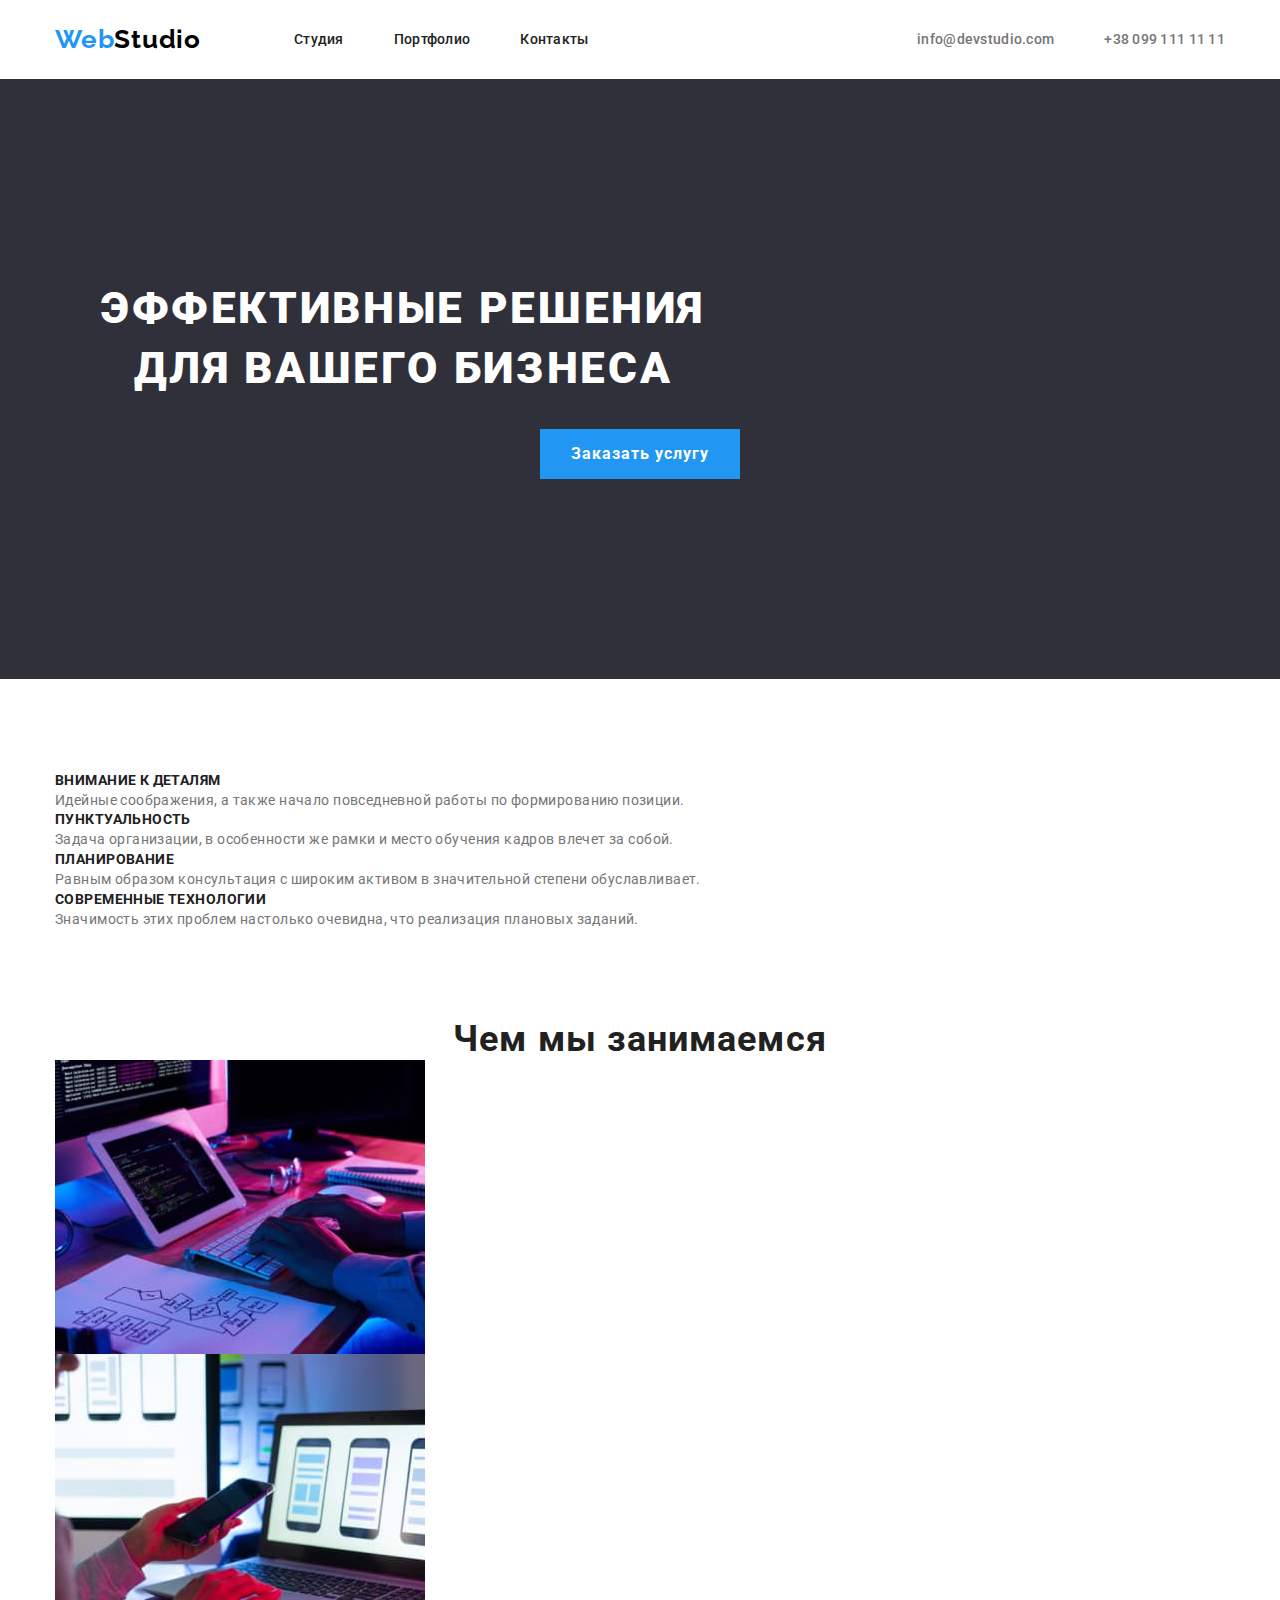
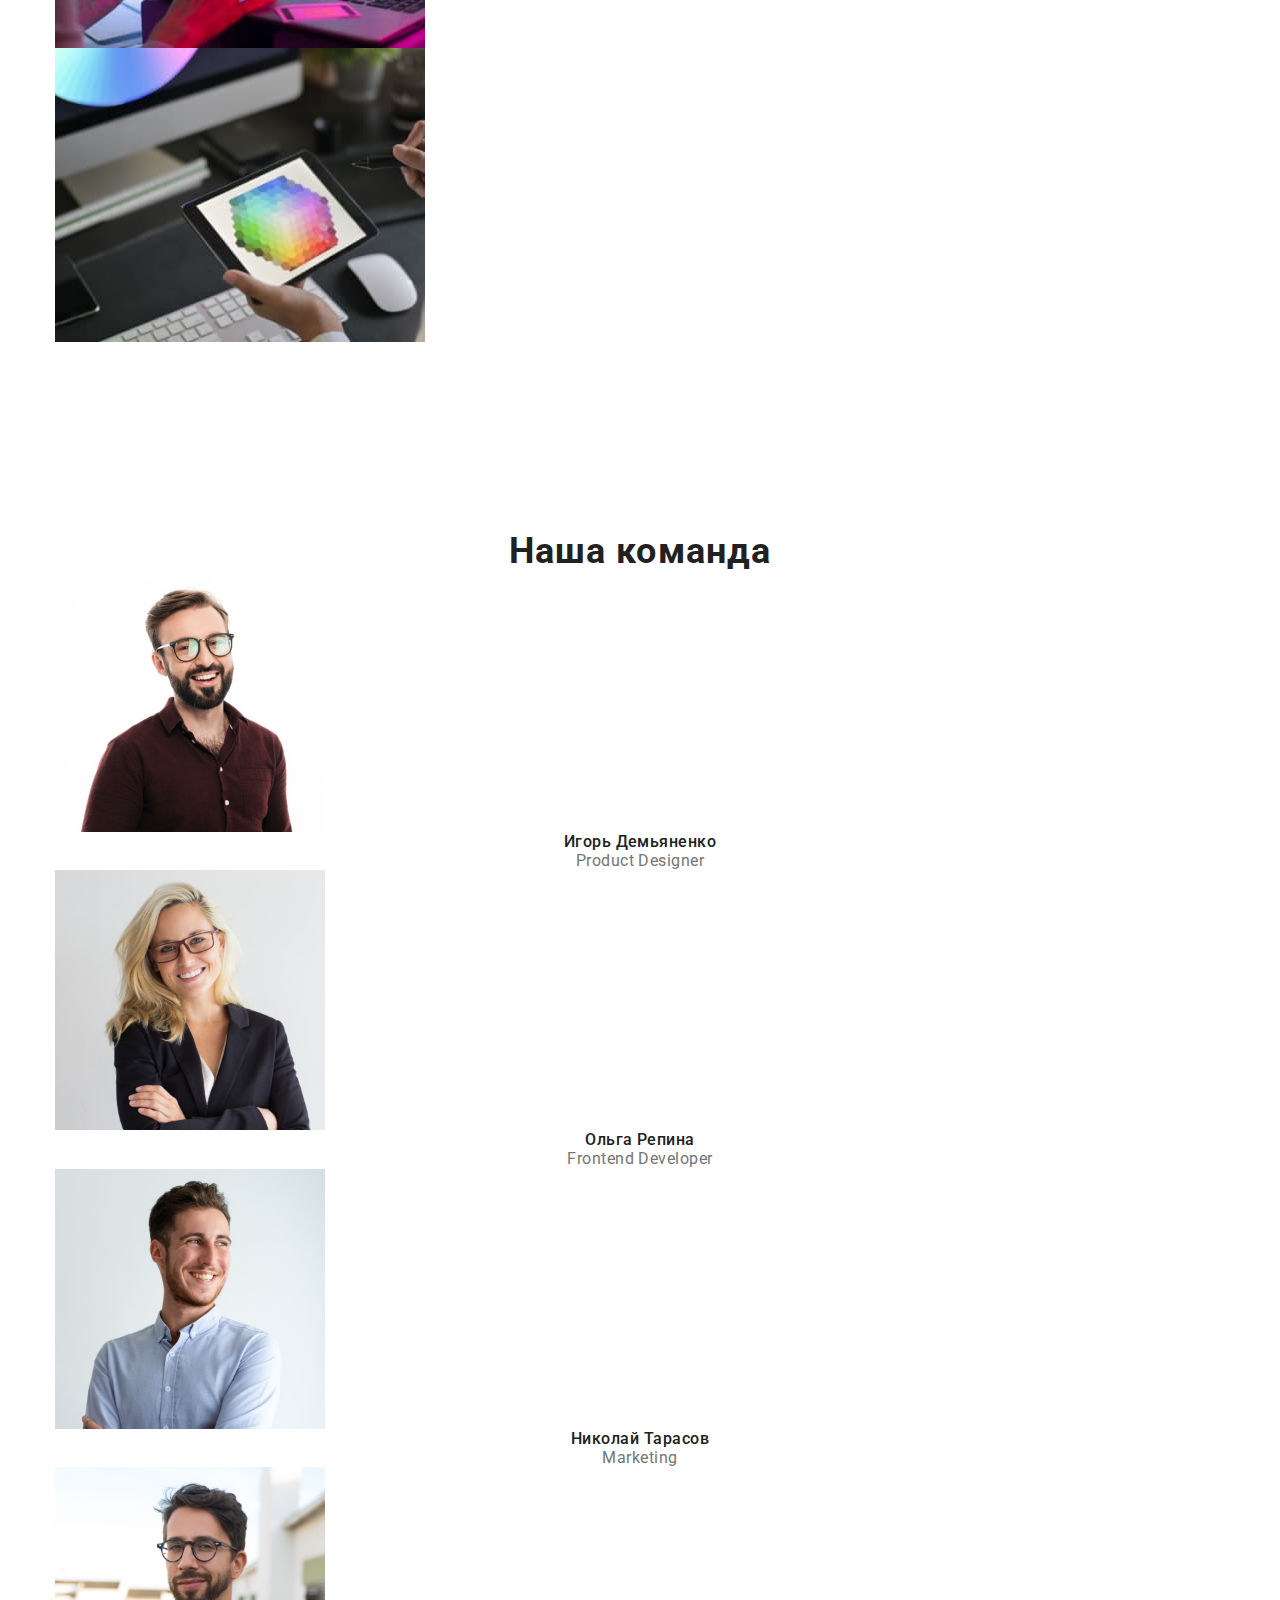
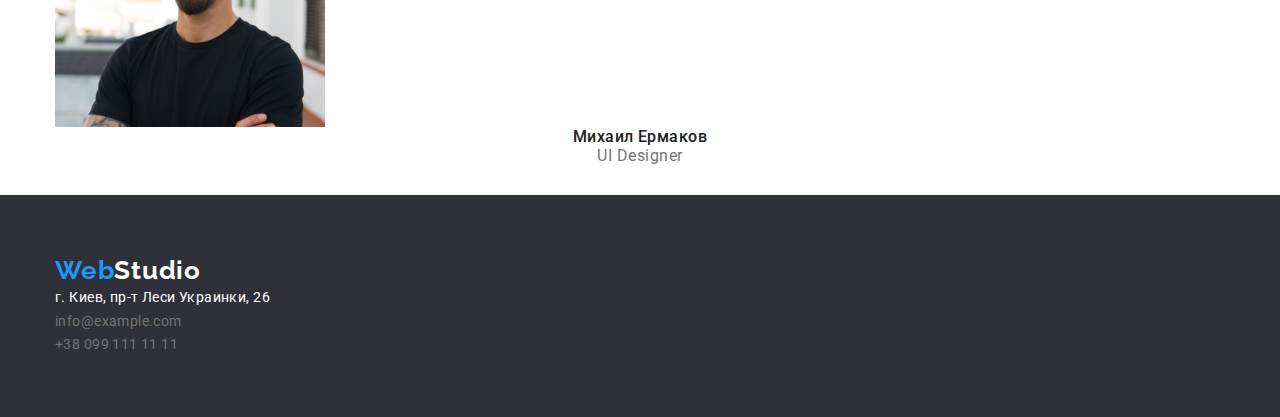
==== index.html @ b67c8127 "Д/з3банер" ====
<!DOCTYPE html>
<html lang="ru">
<head>
    <meta charset="UTF-8">
    <meta http-equiv="X-UA-Compatible" content="IE=edge">
    <meta name="viewport" content="width=device-width, initial-scale=1.0">
    <title>WebStudio</title>
    <link rel="preconnect" href="https://fonts.googleapis.com">
    <link rel="preconnect" href="https://fonts.gstatic.com" crossorigin>
    <link href="https://fonts.googleapis.com/css2?family=Raleway:wght@700&family=Roboto:wght@400;500;700;900&display=swap" rel="stylesheet">
    <link rel="stylesheet" href="https://cdnjs.cloudflare.com/ajax/libs/modern-normalize/1.1.0/modern-normalize.css" integrity="sha512-Y0MM+V6ymRKN2zStTqzQ227DWhhp4Mzdo6gnlRnuaNCbc+YN/ZH0sBCLTM4M0oSy9c9VKiCvd4Jk44aCLrNS5Q==" crossorigin="anonymous" referrerpolicy="no-referrer" />
    <link rel="stylesheet" href="./css/reset.css"/>
    <link rel="stylesheet" href="./css/styles.css"/>
</head>
<body>
    <header class="header">
        <div class="container header-container">
            <h1 class="logo">Web<span class="header-logo">Studio</span> </h1>
            <nav class="nav">
                <ul class="list header-nav-list">
                    <li class="header-nav-item"> <a class="link header-nav-link" href="practice" >Студия</a></li>
                    <li class="header-nav-item"> <a class="link header-nav-link" href="portfolio.html" >Портфолио</a></li>
                    <li class="header-nav-item"> <a class="link header-nav-link" href="#address" >Контакты</a></li>
                </ul>
            </nav>
            <ul class="list contacts-list">
                <li class="contacts-list-mail" > <a class="link contacts-link" href="mailto:info@devstudio.com">info@devstudio.com</a></li>
                <li class="contacts-list-tel" > <a class="link contacts-link" href="tel:+380961111111">+38 099 111 11 11</a></li>
            </ul>
        </div>
    </header>
    <main>
        <section class="banners">
            <div class="container">
                <h2 class="banners-title">Эффективные решения для вашего бизнеса</h2>
                <button class="banners-btn" type="button">Заказать услугу</button>
            </div>
        </section>
        <section class="advantages">
            <div class="container">
                <h2 class="visually-hidden">Наши преимущества</h2>
                <ul class="list advantages-list">
                    <li class="advantages-item">
                        <h3 class="advantages-item-title">Внимание к деталям</h3>
                        <p class="advantages-item-text">Идейные соображения, а также начало повседневной работы по формированию позиции.</p>
                    </li>
                    <li>
                        <h3 class="advantages-item-title">Пунктуальность</h3>
                        <p class="advantages-item-text">Задача организации, в особенности же рамки и место обучения кадров влечет за собой.</p>
                    </li class="advantages-item">
                    <li class="advantages-item">
                        <h3 class="advantages-item-title">Планирование</h3>
                        <p class="advantages-item-text">Равным образом консультация с широким активом в значительной степени обуславливает.</p>
                    </li>
                    <li class="advantages-item">
                        <h3 class="advantages-item-title">Современные технологии</h3>
                        <p class="advantages-item-text">Значимость этих проблем настолько очевидна, что реализация плановых заданий.</p>
                    </li>
                </ul>
            </div>
        </section>
        <section id="practice" class="practice">
            <div class="container">
                <h2 class="practice-title">Чем мы занимаемся</h2>
                <ul class="list practice-list">
                    <li class="practice-item"><img 
                        src="images/img-1.jpg" 
                        alt="работа над проэктом"
                        width="370"
                        height="294">
                    </li class="practice-item">
                    <li class="practice-item"><img 
                        src="images/img-2.jpg" 
                        alt="работа над проэктом"
                        width="370"
                        height="294">
                    </li>
                    <li class="practice-item"><img 
                        src="images/img-3.jpg" 
                        alt="работа над проэктом"
                        width="370"
                        height="294">
                    </li>
                </ul>
            </div>
        </section>
        <section class="team">
            <div class="container">
                <h2 class="team-title">Наша команда</h2>
                <ul class="list team-list">
                    <li class="team-item"><img 
                        src="images/img-team-1.jpg" 
                        alt="команда"
                        width="270"
                        height="260">
                        <h3 class="team-item-title">Игорь Демьяненко</h3>
                        <p class="team-text" lang="en">Product Designer</p>
                    </li>
                    <li class="team-item"><img 
                        src="images/img-team-2.jpg" 
                        alt="команда"
                        width="270"
                        height="260">
                        <h3 class="team-item-title">Ольга Репина</h3>
                        <p class="team-text" lang="en">Frontend Developer</p>
                    </li>
                    <li class="team-item"><img 
                        src="images/img-team-3.jpg" 
                        alt="команда"
                        width="270"
                        height="260">
                        <h3 class="team-item-title">Николай Тарасов</h3>
                        <p class="team-text" lang="en">Marketing</p>
                    </li>
                    <li class="team-item"><img 
                        src="images/img-team-4.jpg" 
                        alt="команда"
                        width="270"
                        height="260">
                        <h3 class="team-item-title">Михаил Ермаков</h3>
                        <p class="team-text" lang="en">UI Designer</p>
                    </li>
                </ul>
            </div>
        </section>
        <footer id="address" class="footer">
            <div class="container">
                <h1 class="logo">Web<span class="footer-logo">Studio</span> </h1>
                <address class="address">
                    <ul class="list address-list">
                        <li class="address-item"><a class="link address-link-map" href="https://goo.gl/maps/eM574hq1C3bHm7Vd8" target="_blank" rel="noopener noreferrer">г. Киев, пр-т Леси Украинки, 26</a></li>
                        <li class="address-item"><a class="link address-link" href="mailto:info@example.com" target="_blank" rel="noopener noreferrer">info@example.com</a></li>
                        <li class="address-item"><a class="link address-link" href="tel:+380991111111" target="_blank" rel="noopener noreferrer">+38 099 111 11 11</a></li>
                    </ul>
                </address>
            </div>
        </footer>
    </main>
</body>
</html>
---- css/styles.css ----
:root {
    --title-color: #212121;
    --text-color: #757575;
    --accent-color: #2196F3;
    --btn-color: #FFFFFF;
    --logo-color: #000000;
}
body {
    font-family: "Roboto", sans-serif ;
}

.list {
    list-style: none;
}
.link {
    text-decoration: none;
}

.container {
    width: 1200px;
    padding-left: 15px;
    padding-right: 15px;
    margin: 0 auto;
}

.visually-hidden {
    position: absolute;
    white-space: nowrap;
    width: 1px;
    height: 1px;
    overflow: hidden;
    border: 0;
    padding: 0;
    clip: rect(0 0 0 0);
    clip-path: inset(50%);
    margin: -1px;
}






/*-----------------HEADER---------------*/


.header {
    padding-top: 24px;
    padding-bottom: 24px;

}

.header-container {
    display: flex;
    align-items: center;
}

.logo {
    font-family: "Raleway", sans-serif;
    font-weight: 700;
    font-size: 26px;
    line-height: 1.19;
    letter-spacing: 0.03em;
    color: var(--accent-color);
    margin-right: 93px;
}

.header-logo {
    color: var(--logo-color);
}

.header-nav-list {
    display: flex;
    
}

.header-nav-item:not(:last-child) {
    margin-right: 50px;
}

.header-nav-link {
    font-weight: 500;
    font-size: 14px;
    line-height: 1.14;
    letter-spacing: 0.02em;
    color: var(--title-color);
}

.header-nav-link:hover,
.header-nav-link:focus {
    color: var(--accent-color);
}

.contacts-link {
    font-weight: 500;
    font-size: 14px;
    line-height: 1.14;
    letter-spacing: 0.02em;
    color: var(--text-color);
}

.contacts-list {
    display: flex;
    margin-left: auto;
}

.contacts-list-mail {
    margin-right: 50px;
}

.contacts-link:hover,
.contacts-link:focus {
    color: var(--accent-color);
}


/*-----------------BANNERS---------------*/

.banners {
    background-color: #2F303A;
    padding: 200px 0;
}

.banners-title {
    font-weight: 900;
    font-size: 44px;
    line-height: 1.36;
    text-align: center;
    letter-spacing: 0.06em;
    text-transform: uppercase;
    color: var(--btn-color);
    margin-bottom: 30px;
    max-width: 696px;
    max-height: 120px;
}

.banners-btn {
    font-weight: 700;
    font-size: 16px;
    line-height: 1.87;
    align-items: center;
    text-align: center;
    letter-spacing: 0.06em;
    color: var(--btn-color);
    cursor: pointer;
    min-width: 200px;
    min-height: 50px;
    margin-left: 485px;
    margin-right: 485px;
    padding: 0;
    border: 0;
}

.banners-btn {
    background-color: var(--accent-color);
}

/*-----------------ADVANTAGES---------------*/

.advantages {
    padding-top: 94px;
    padding-bottom: 86px;
}

.advantages-item-title {
    font-weight: 700;
    font-size: 14px;
    line-height: 1.14;
    letter-spacing: 0.03em;
    text-transform: uppercase;
    color: var(--title-color);
}

.advantages-item-text {
    font-size: 14px;
    line-height: 1.71;
    letter-spacing: 0.03em;
    color: var(--text-color);
}

/*-----------------PRACTICE---------------*/

.practice {
    padding-bottom: 94px;
}

.practice-title {
    font-weight: 700;
    font-size: 36px;
    line-height: 1.17;
    text-align: center;
    letter-spacing: 0.03em;
    color: var(--title-color);
}

/*-----------------TEAM---------------*/

.team {
    padding-top: 94px;
    padding-bottom: 30px;
}

.team-title {
    font-weight: 700;
    font-size: 36px;
    line-height: 1.17;
    text-align: center;
    letter-spacing: 0.03em;
    color: var(--title-color);
}

.team-item-title {
    font-weight: 500;
    font-size: 16px;
    line-height: 1.19;
    text-align: center;
    letter-spacing: 0.03em;
    color: var(--title-color);
}

.team-text {
    font-size: 16px;
    line-height: 1.19;
    text-align: center;
    letter-spacing: 0.03em;
    color: var(--text-color);
}

/*-----------------FOOTER---------------*/

.footer {
    background-color: #2F303A;
    padding: 60px 0;
}

.address {
    font-style: normal;
}

.footer-logo {
    color: var(--btn-color);
}

.address-link-map {
    font-size: 14px;
    line-height: 1.71;
    letter-spacing: 0.03em;
    color: var(--btn-color);
}

.address-link-map:hover,
.address-link-map:focus {
    color: var(--accent-color);
}

.address-link {
    font-size: 14px;
    line-height: 1.71;
    letter-spacing: 0.03em;
    color: var(--text-color);
}

.address-link:hover,
.address-link:focus {
    color: var(--accent-color);
}

/*-------------------PORTFOLIO-----------------*/

/*-------------------FILTER-----------------*/

.filter-btn {
    font-weight: 500;
    font-size: 16px;
    line-height: 1.62;
    text-align: center;
    letter-spacing: 0.03em;
    color: var(--title-color) ;
    cursor: pointer;
}

.filter-btn:hover,
.filter-btn:focus {
    color: var(--btn-color);
    background-color: var(--accent-color);
}

/*-------------------SERVICES-----------------*/

.services {
    padding: 94px 0;
}

.services-title {
    font-weight: 700;
    font-size: 18px;
    line-height: 2.0;
    letter-spacing: 0.06em;
    color: var(--title-color);
}

.services-text {
    font-size: 16px;
    line-height: 1.87;
    letter-spacing: 0.03em;
    color: var(--text-color);
}
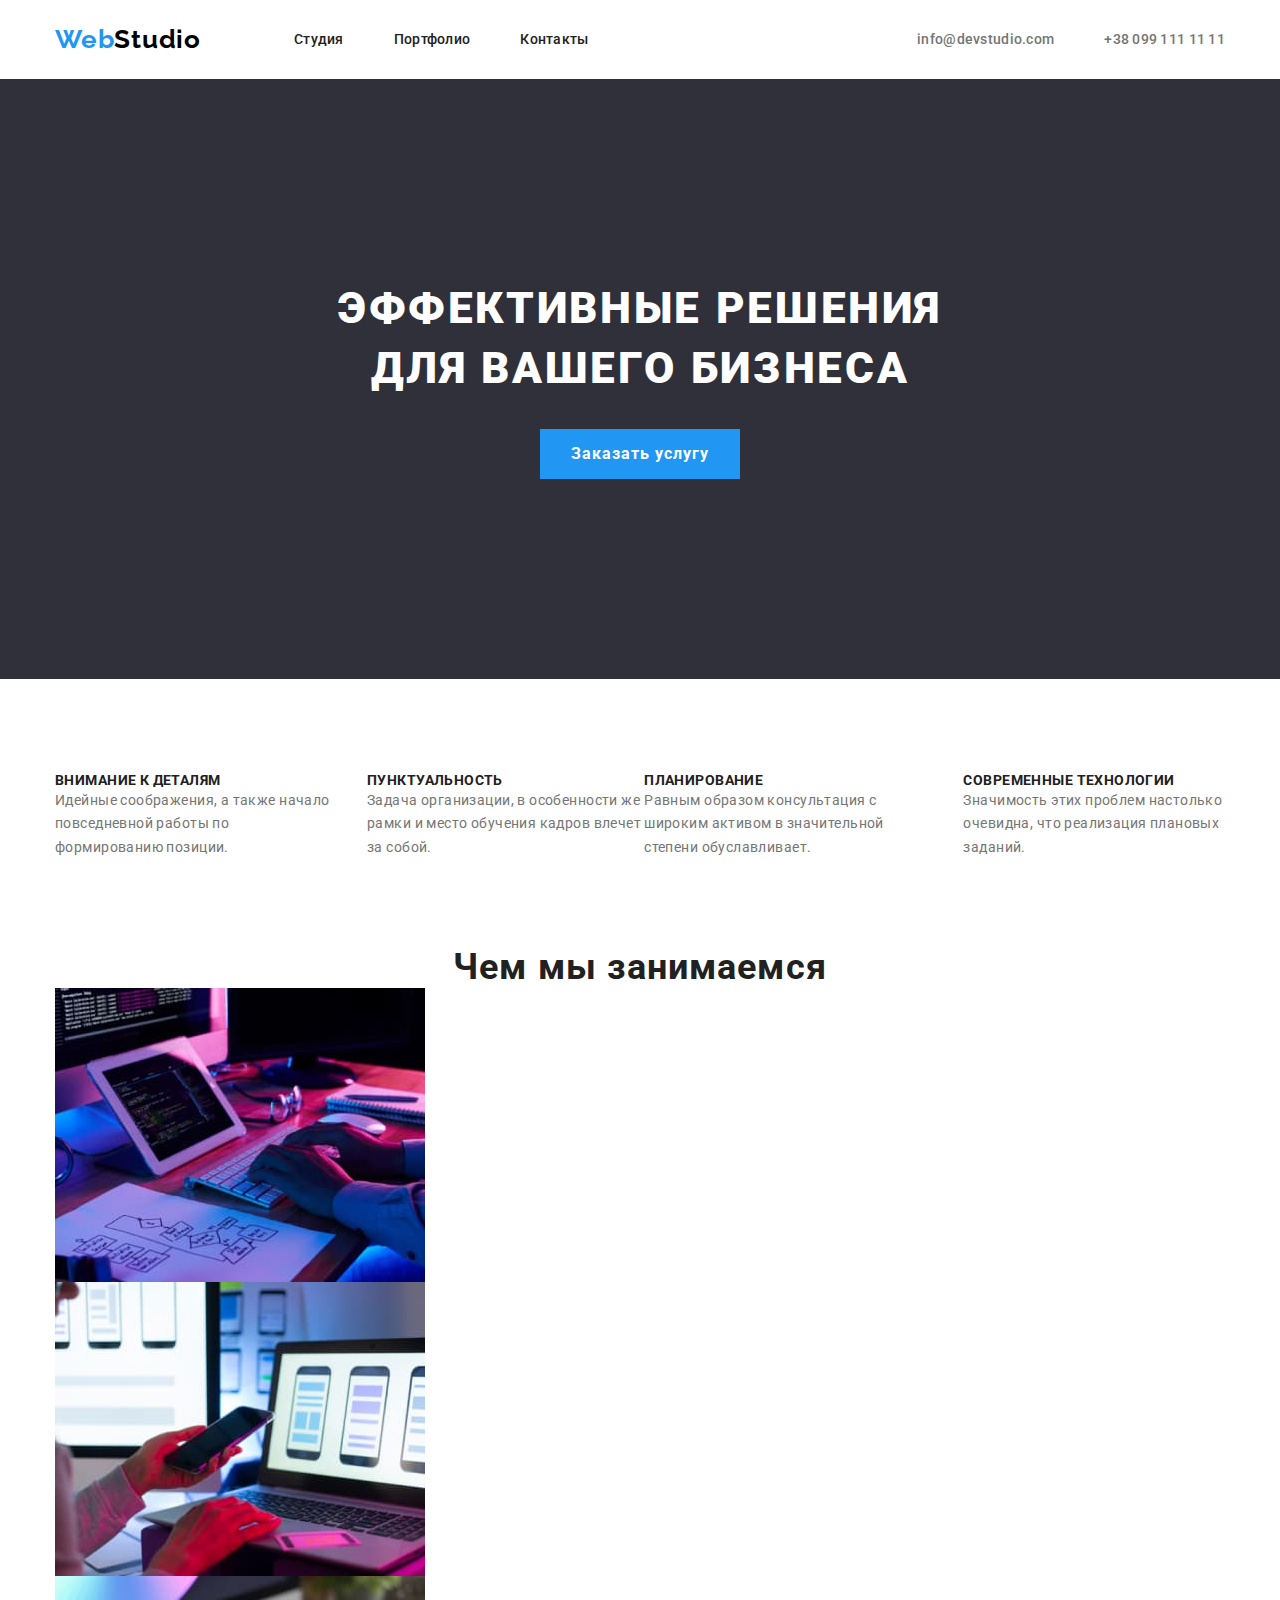
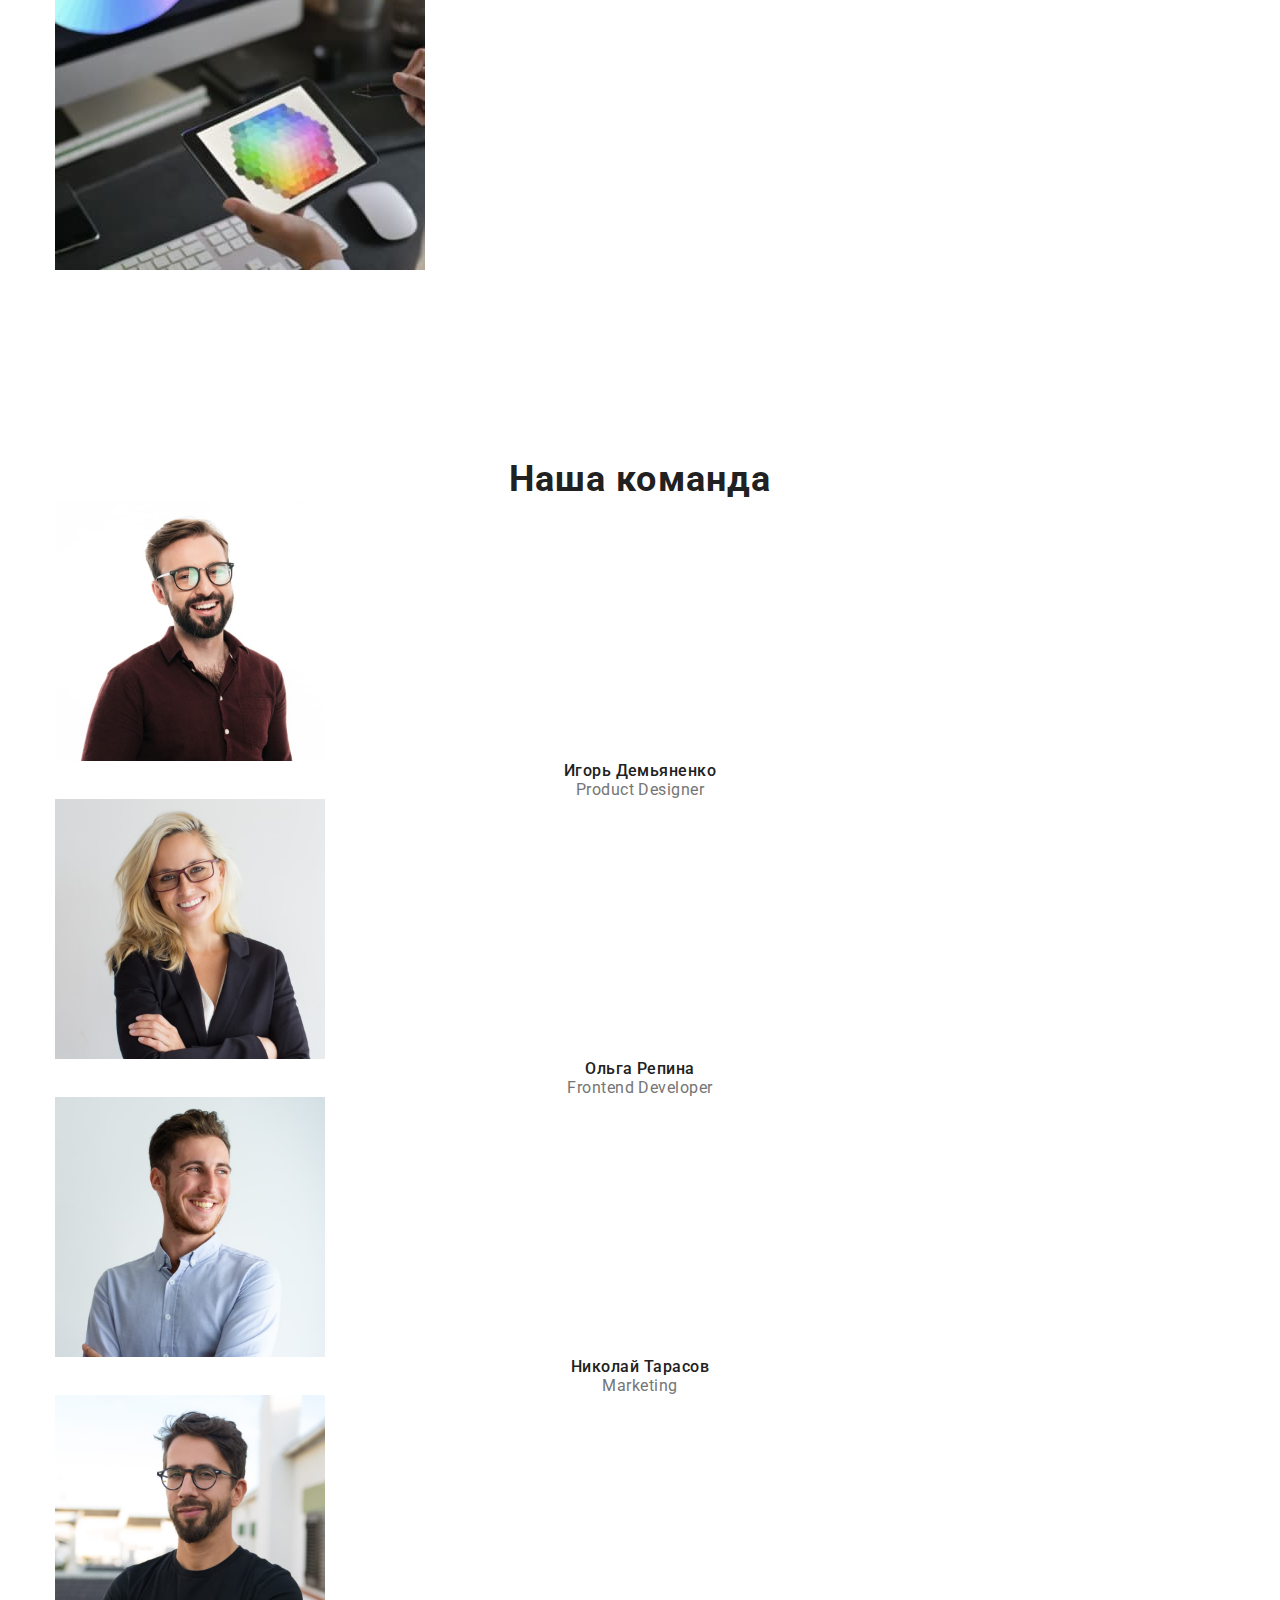
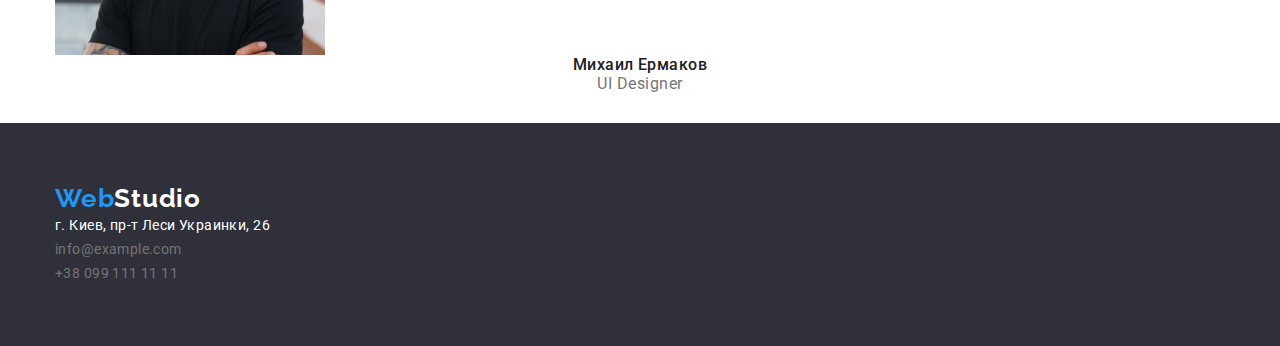
==== commit f66e9970: "Д/З-3 26,12" ====
--- a/index.html
+++ b/index.html
@@ -32,7 +32,7 @@
     <main>
         <section class="banners">
             <div class="container">
-                <h2 class="banners-title">Эффективные решения для вашего бизнеса</h2>
+                <h1 class="banners-title">Эффективные решения для вашего бизнеса</h1>
                 <button class="banners-btn" type="button">Заказать услугу</button>
             </div>
         </section>
--- a/css/styles.css
+++ b/css/styles.css
@@ -131,7 +131,7 @@
     color: var(--btn-color);
     margin-bottom: 30px;
     max-width: 696px;
-    max-height: 120px;
+    margin: auto
 }
 
 .banners-btn {
@@ -147,6 +147,7 @@
     min-height: 50px;
     margin-left: 485px;
     margin-right: 485px;
+    margin-top: 30px;
     padding: 0;
     border: 0;
 }
@@ -162,6 +163,14 @@
     padding-bottom: 86px;
 }
 
+.advantages-list {
+    display: flex;
+}
+
+.advantages-item:not(:last-child) {
+    margin-right: 30px;
+}
+
 .advantages-item-title {
     font-weight: 700;
     font-size: 14px;
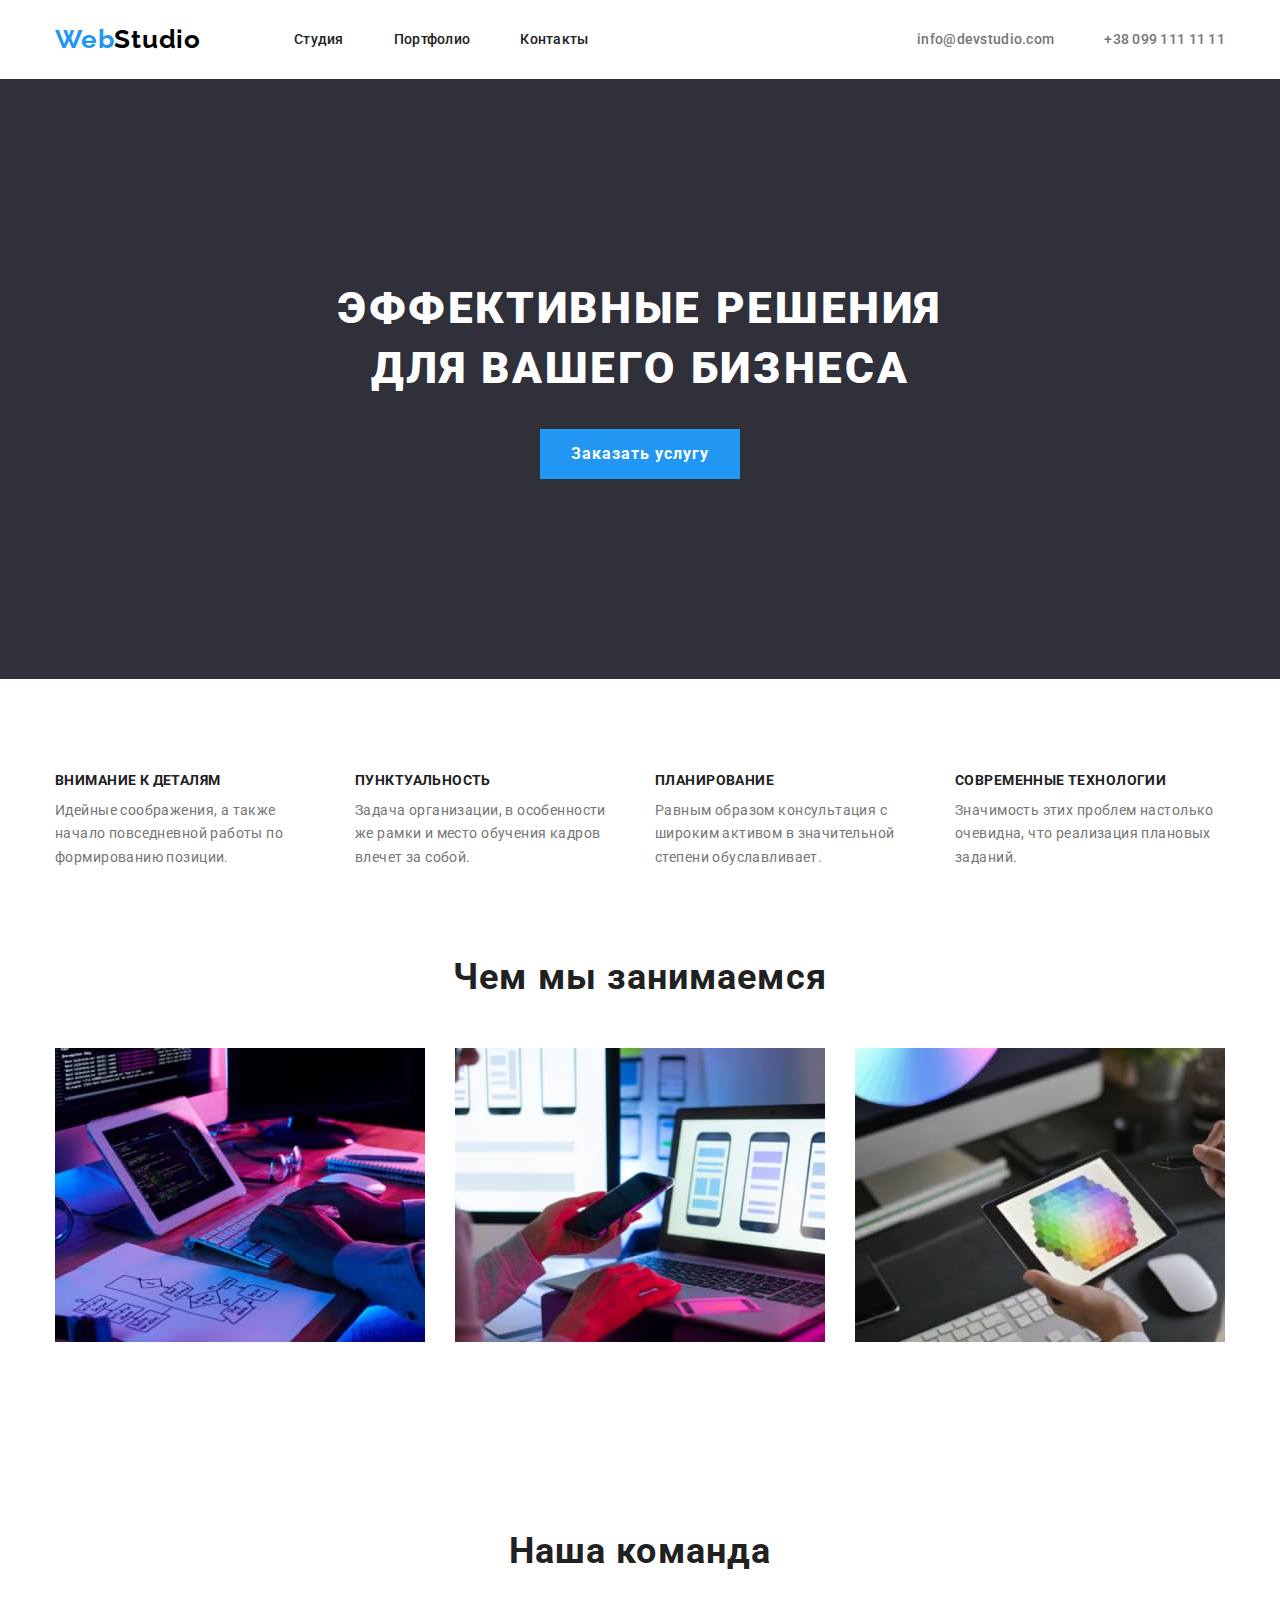
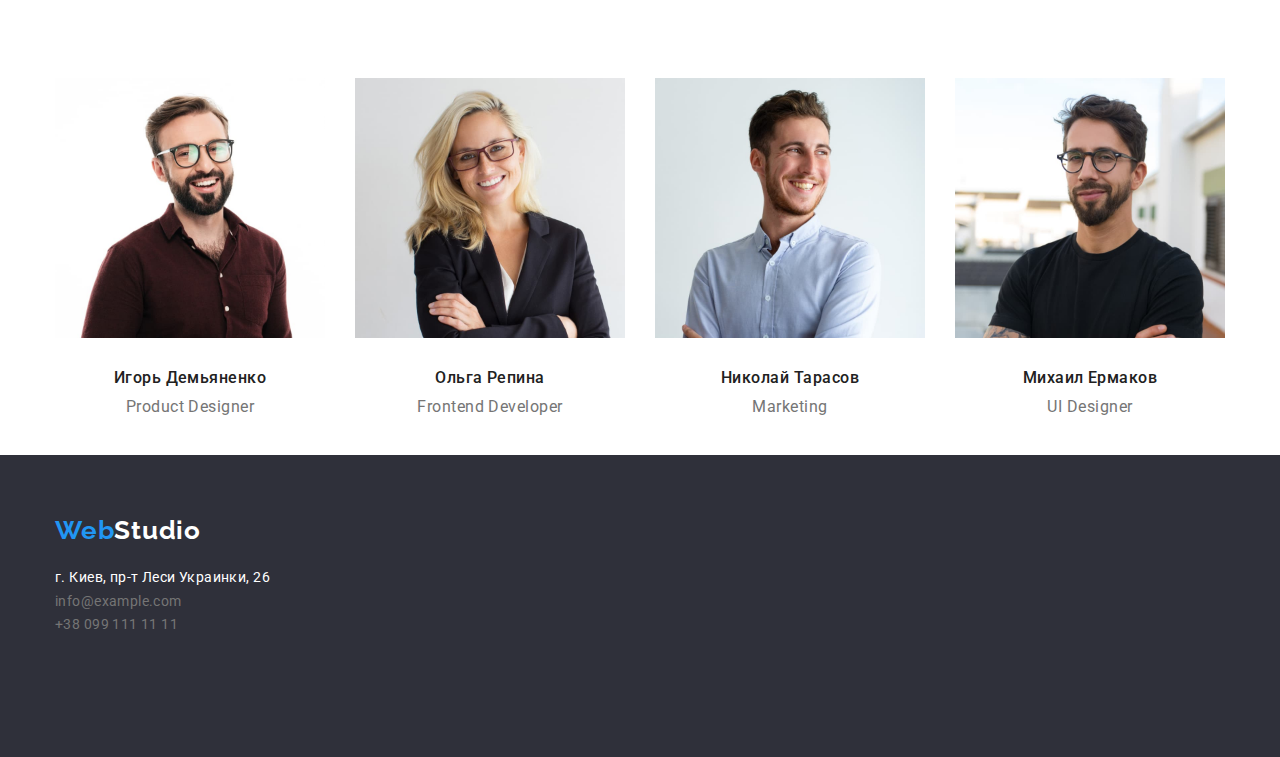
==== commit 776cdf1f: "Д/з 3 done" ====
--- a/index.html
+++ b/index.html
@@ -44,7 +44,7 @@
                         <h3 class="advantages-item-title">Внимание к деталям</h3>
                         <p class="advantages-item-text">Идейные соображения, а также начало повседневной работы по формированию позиции.</p>
                     </li>
-                    <li>
+                    <li class="advantages-item">
                         <h3 class="advantages-item-title">Пунктуальность</h3>
                         <p class="advantages-item-text">Задача организации, в особенности же рамки и место обучения кадров влечет за собой.</p>
                     </li class="advantages-item">
@@ -88,7 +88,7 @@
             <div class="container">
                 <h2 class="team-title">Наша команда</h2>
                 <ul class="list team-list">
-                    <li class="team-item"><img 
+                    <li class="team-item"><img class="img-title" 
                         src="images/img-team-1.jpg" 
                         alt="команда"
                         width="270"
@@ -96,7 +96,7 @@
                         <h3 class="team-item-title">Игорь Демьяненко</h3>
                         <p class="team-text" lang="en">Product Designer</p>
                     </li>
-                    <li class="team-item"><img 
+                    <li class="team-item"><img class="img-title" 
                         src="images/img-team-2.jpg" 
                         alt="команда"
                         width="270"
@@ -104,7 +104,7 @@
                         <h3 class="team-item-title">Ольга Репина</h3>
                         <p class="team-text" lang="en">Frontend Developer</p>
                     </li>
-                    <li class="team-item"><img 
+                    <li class="team-item"><img class="img-title" 
                         src="images/img-team-3.jpg" 
                         alt="команда"
                         width="270"
@@ -112,7 +112,7 @@
                         <h3 class="team-item-title">Николай Тарасов</h3>
                         <p class="team-text" lang="en">Marketing</p>
                     </li>
-                    <li class="team-item"><img 
+                    <li class="team-item"><img class="img-title" 
                         src="images/img-team-4.jpg" 
                         alt="команда"
                         width="270"
--- a/css/styles.css
+++ b/css/styles.css
@@ -167,6 +167,10 @@
     display: flex;
 }
 
+.advantages-item {
+    width: 270px;
+}
+
 .advantages-item:not(:last-child) {
     margin-right: 30px;
 }
@@ -178,6 +182,7 @@
     letter-spacing: 0.03em;
     text-transform: uppercase;
     color: var(--title-color);
+    margin-bottom: 10px;
 }
 
 .advantages-item-text {
@@ -193,6 +198,8 @@
     padding-bottom: 94px;
 }
 
+
+
 .practice-title {
     font-weight: 700;
     font-size: 36px;
@@ -200,13 +207,22 @@
     text-align: center;
     letter-spacing: 0.03em;
     color: var(--title-color);
+    margin-bottom: 50px;
+}
+
+.practice-list {
+    display: flex;
+}
+
+.practice-item:not(:last-child) {
+    margin-right: 30px;
 }
 
 /*-----------------TEAM---------------*/
 
 .team {
     padding-top: 94px;
-    padding-bottom: 30px;
+    padding-bottom: 39px;
 }
 
 .team-title {
@@ -216,6 +232,19 @@
     text-align: center;
     letter-spacing: 0.03em;
     color: var(--title-color);
+    margin-bottom: 105px;
+}
+
+.team-list {
+    display: flex;
+}
+
+.team-item :not(:last-child) {
+    margin-right: 30px;
+}
+
+.img-title {
+    margin-bottom: 30px;
 }
 
 .team-item-title {
@@ -225,6 +254,7 @@
     text-align: center;
     letter-spacing: 0.03em;
     color: var(--title-color);
+    margin-bottom: 10px;
 }
 
 .team-text {
@@ -233,6 +263,7 @@
     text-align: center;
     letter-spacing: 0.03em;
     color: var(--text-color);
+    margin-right: 30px;
 }
 
 /*-----------------FOOTER---------------*/
@@ -244,6 +275,7 @@
 
 .address {
     font-style: normal;
+    margin-top: 20px;
 }
 
 .footer-logo {
@@ -274,6 +306,10 @@
     color: var(--accent-color);
 }
 
+.address-list {
+    margin-bottom: 60px;
+}
+
 /*-------------------PORTFOLIO-----------------*/
 
 /*-------------------FILTER-----------------*/
@@ -288,6 +324,20 @@
     cursor: pointer;
 }
 
+.filter-list {
+    display: flex;
+    margin-right: 279px;
+    margin-left: 280px;
+}
+
+.filter-item:not(:last-child){
+    margin-right: 8px;
+}
+
+.filter-btn {
+    padding-bottom: 16px;
+}
+
 .filter-btn:hover,
 .filter-btn:focus {
     color: var(--btn-color);
@@ -298,6 +348,26 @@
 
 .services {
     padding: 94px 0;
+}
+
+.services-list {
+    display: flex;
+    flex-wrap: wrap;
+    flex-basis: calc(( 100% - 90px ) / 3);
+    padding-top: 34px;
+}
+
+.services-item:nth-child( 3n + 3 ) {
+    margin-right: 0px;
+}
+
+.services-item:nth-last-child(-n + 3) {
+    margin-bottom: 0;
+}
+
+.services-item {
+    margin-right: 30px;
+    margin-bottom: 30px;
 }
 
 .services-title {
@@ -306,6 +376,7 @@
     line-height: 2.0;
     letter-spacing: 0.06em;
     color: var(--title-color);
+    margin: 20px 0 4px;
 }
 
 .services-text {
@@ -313,6 +384,7 @@
     line-height: 1.87;
     letter-spacing: 0.03em;
     color: var(--text-color);
-}
-
-
+    margin-bottom: 20px;
+}
+
+
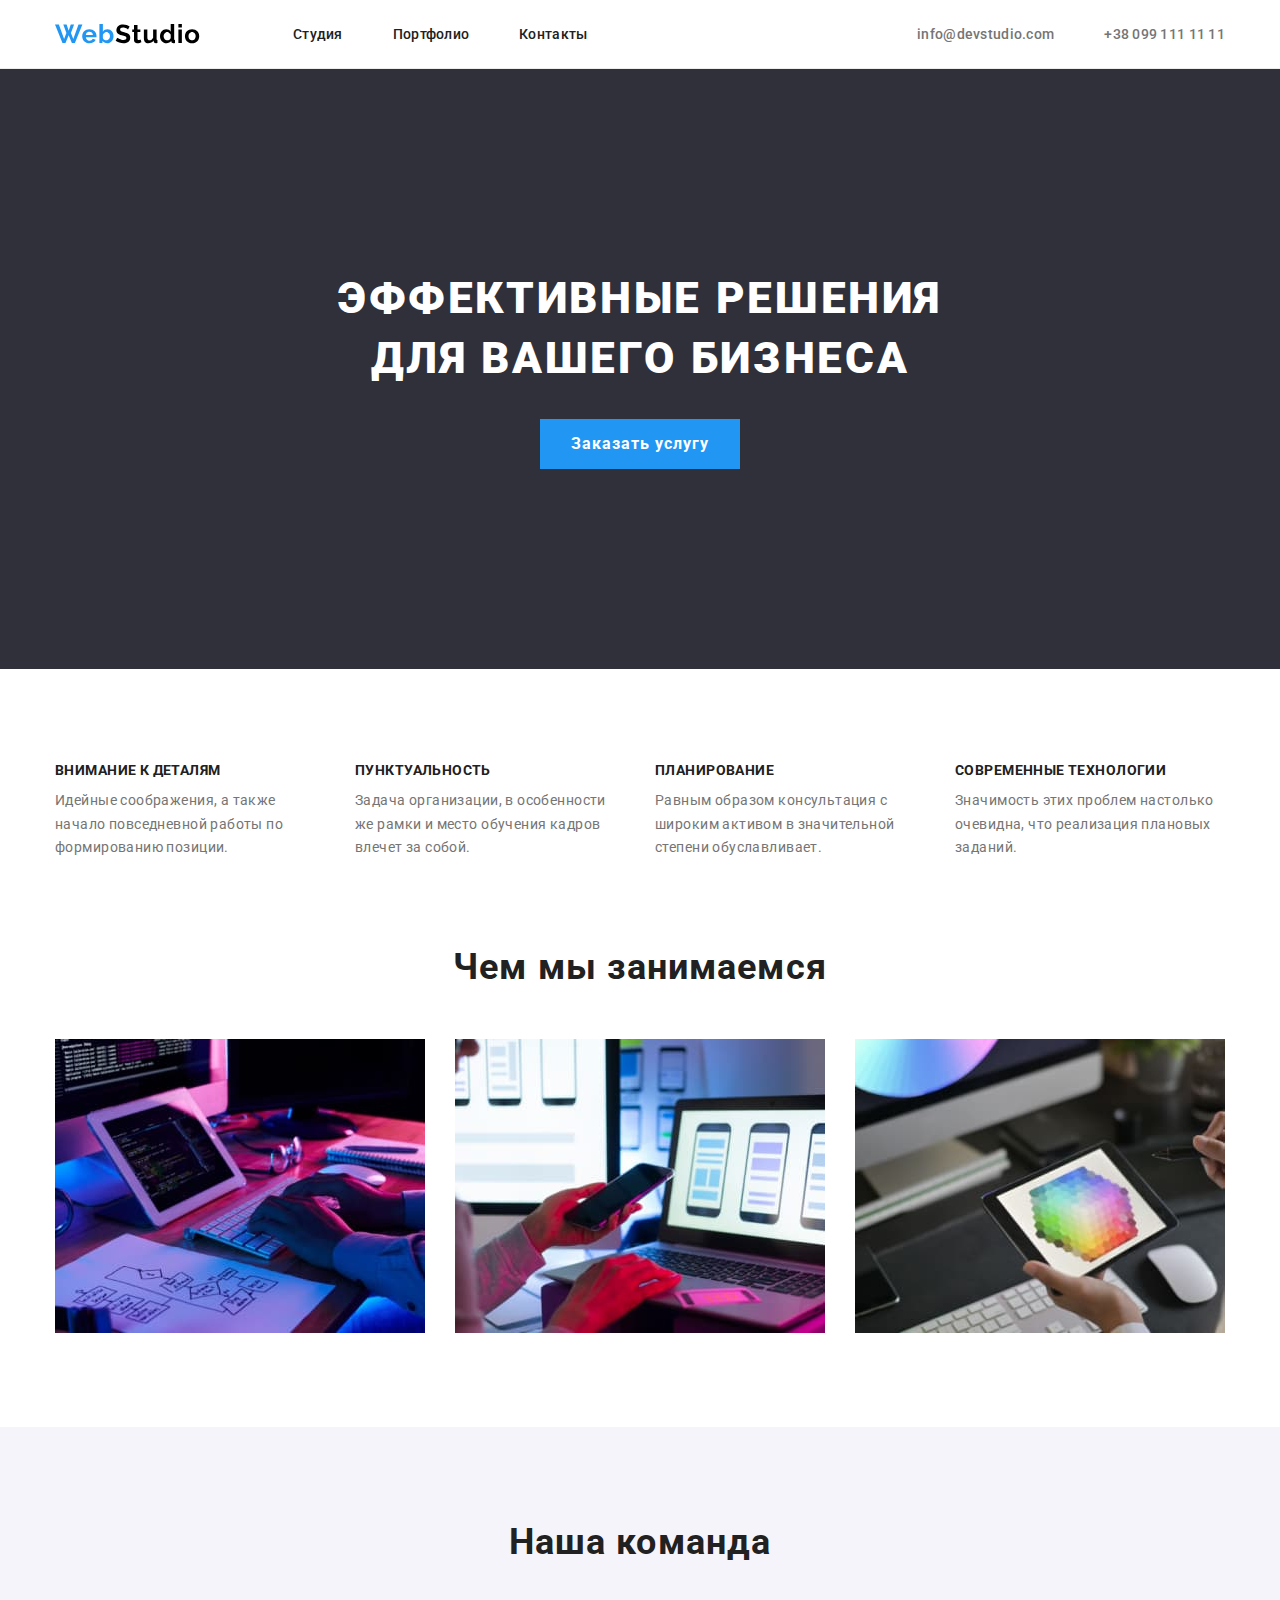
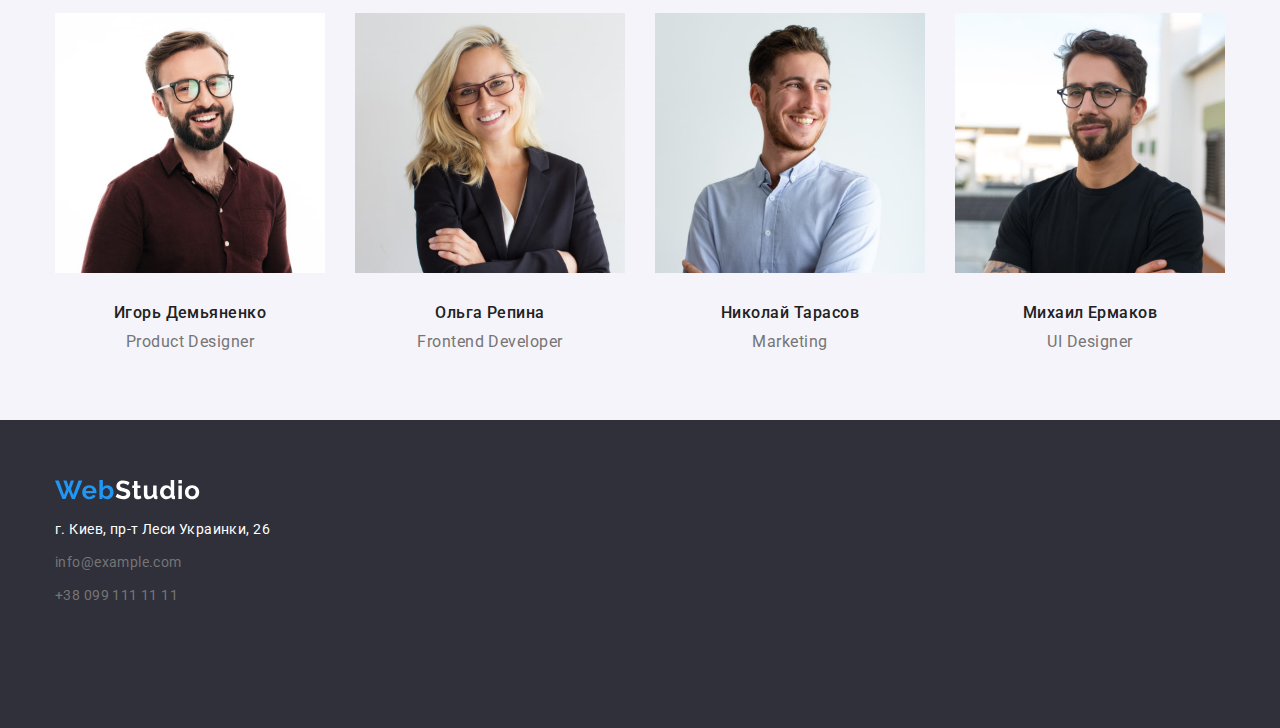
==== commit 41c8e6d2: "Д/з 3 с исправлениями" ====
--- a/index.html
+++ b/index.html
@@ -15,10 +15,10 @@
 <body>
     <header class="header">
         <div class="container header-container">
-            <h1 class="logo">Web<span class="header-logo">Studio</span> </h1>
+            <a class="link logo" href="" > <img src="./images/WebStudio.svg" alt="WebStudio"> </a>
             <nav class="nav">
                 <ul class="list header-nav-list">
-                    <li class="header-nav-item"> <a class="link header-nav-link" href="practice" >Студия</a></li>
+                    <li class="header-nav-item"> <a class="link header-nav-link" href="index.html" >Студия</a></li>
                     <li class="header-nav-item"> <a class="link header-nav-link" href="portfolio.html" >Портфолио</a></li>
                     <li class="header-nav-item"> <a class="link header-nav-link" href="#address" >Контакты</a></li>
                 </ul>
@@ -36,7 +36,7 @@
                 <button class="banners-btn" type="button">Заказать услугу</button>
             </div>
         </section>
-        <section class="advantages">
+        <section class="section advantages">
             <div class="container">
                 <h2 class="visually-hidden">Наши преимущества</h2>
                 <ul class="list advantages-list">
@@ -59,7 +59,7 @@
                 </ul>
             </div>
         </section>
-        <section id="practice" class="practice">
+        <section class="section practice">
             <div class="container">
                 <h2 class="practice-title">Чем мы занимаемся</h2>
                 <ul class="list practice-list">
@@ -84,7 +84,7 @@
                 </ul>
             </div>
         </section>
-        <section class="team">
+        <section class="section team">
             <div class="container">
                 <h2 class="team-title">Наша команда</h2>
                 <ul class="list team-list">
@@ -93,39 +93,50 @@
                         alt="команда"
                         width="270"
                         height="260">
-                        <h3 class="team-item-title">Игорь Демьяненко</h3>
-                        <p class="team-text" lang="en">Product Designer</p>
+                        <div class="team-name">
+                            <h3 class="team-item-title">Игорь Демьяненко</h3>
+                            <p class="team-text" lang="en">Product Designer</p>
+                        </div>
                     </li>
-                    <li class="team-item"><img class="img-title" 
+                    <li class="team-item">
+                        <img class="img-title" 
                         src="images/img-team-2.jpg" 
                         alt="команда"
                         width="270"
                         height="260">
-                        <h3 class="team-item-title">Ольга Репина</h3>
-                        <p class="team-text" lang="en">Frontend Developer</p>
+                        <div class="team-name">
+                            <h3 class="team-item-title">Ольга Репина</h3>
+                            <p class="team-text" lang="en">Frontend Developer</p>
+                        </div>
                     </li>
-                    <li class="team-item"><img class="img-title" 
+                    <li class="team-item">
+                        <img class="img-title" 
                         src="images/img-team-3.jpg" 
                         alt="команда"
                         width="270"
                         height="260">
-                        <h3 class="team-item-title">Николай Тарасов</h3>
-                        <p class="team-text" lang="en">Marketing</p>
+                        <div class="team-name">
+                            <h3 class="team-item-title">Николай Тарасов</h3>
+                            <p class="team-text" lang="en">Marketing</p>
+                        </div>
                     </li>
-                    <li class="team-item"><img class="img-title" 
+                    <li class="team-item">
+                        <img class="img-title" 
                         src="images/img-team-4.jpg" 
                         alt="команда"
                         width="270"
                         height="260">
-                        <h3 class="team-item-title">Михаил Ермаков</h3>
-                        <p class="team-text" lang="en">UI Designer</p>
+                        <div class="team-name">
+                            <h3 class="team-item-title">Михаил Ермаков</h3>
+                            <p class="team-text" lang="en">UI Designer</p>
+                        </div>
                     </li>
                 </ul>
             </div>
         </section>
-        <footer id="address" class="footer">
+        <footer class="footer">
             <div class="container">
-                <h1 class="logo">Web<span class="footer-logo">Studio</span> </h1>
+                <a class="link logo" href="" > <img src="./images/WebStudio-footer.svg" alt="WebStudio"> </a>
                 <address class="address">
                     <ul class="list address-list">
                         <li class="address-item"><a class="link address-link-map" href="https://goo.gl/maps/eM574hq1C3bHm7Vd8" target="_blank" rel="noopener noreferrer">г. Киев, пр-т Леси Украинки, 26</a></li>
--- a/css/styles.css
+++ b/css/styles.css
@@ -4,16 +4,10 @@
     --accent-color: #2196F3;
     --btn-color: #FFFFFF;
     --logo-color: #000000;
+    --filter-btn-color: #F5F4FA;
 }
 body {
     font-family: "Roboto", sans-serif ;
-}
-
-.list {
-    list-style: none;
-}
-.link {
-    text-decoration: none;
 }
 
 .container {
@@ -47,26 +41,17 @@
 .header {
     padding-top: 24px;
     padding-bottom: 24px;
-
+    border-bottom: 1px solid #ECECEC;
 }
 
 .header-container {
     display: flex;
     align-items: center;
+    
 }
 
 .logo {
-    font-family: "Raleway", sans-serif;
-    font-weight: 700;
-    font-size: 26px;
-    line-height: 1.19;
-    letter-spacing: 0.03em;
-    color: var(--accent-color);
     margin-right: 93px;
-}
-
-.header-logo {
-    color: var(--logo-color);
 }
 
 .header-nav-list {
@@ -195,6 +180,7 @@
 /*-----------------PRACTICE---------------*/
 
 .practice {
+    padding-top: 0;
     padding-bottom: 94px;
 }
 
@@ -223,6 +209,7 @@
 .team {
     padding-top: 94px;
     padding-bottom: 39px;
+    background-color: #F5F4FA;
 }
 
 .team-title {
@@ -232,19 +219,21 @@
     text-align: center;
     letter-spacing: 0.03em;
     color: var(--title-color);
-    margin-bottom: 105px;
+    margin-bottom: 50px;
 }
 
 .team-list {
     display: flex;
 }
 
-.team-item :not(:last-child) {
+.team-item:not(:last-child) {
     margin-right: 30px;
 }
 
-.img-title {
-    margin-bottom: 30px;
+.team-name {
+    padding-top: 30px;
+    padding-bottom: 30px;
+    text-align: center;
 }
 
 .team-item-title {
@@ -263,7 +252,6 @@
     text-align: center;
     letter-spacing: 0.03em;
     color: var(--text-color);
-    margin-right: 30px;
 }
 
 /*-----------------FOOTER---------------*/
@@ -275,11 +263,6 @@
 
 .address {
     font-style: normal;
-    margin-top: 20px;
-}
-
-.footer-logo {
-    color: var(--btn-color);
 }
 
 .address-link-map {
@@ -310,6 +293,10 @@
     margin-bottom: 60px;
 }
 
+.address-item:not(:last-child) {
+    margin-bottom: 9px;
+}
+
 /*-------------------PORTFOLIO-----------------*/
 
 /*-------------------FILTER-----------------*/
@@ -320,22 +307,21 @@
     line-height: 1.62;
     text-align: center;
     letter-spacing: 0.03em;
-    color: var(--title-color) ;
-    cursor: pointer;
+    color: var(--title-color);
+    background-color: var(--filter-btn-color);
+    border-radius: 4px;
+    border: none;
+    padding: 6px 22px;
 }
 
 .filter-list {
     display: flex;
-    margin-right: 279px;
-    margin-left: 280px;
+    justify-content: center;
+    margin-bottom: 50px;
 }
 
 .filter-item:not(:last-child){
     margin-right: 8px;
-}
-
-.filter-btn {
-    padding-bottom: 16px;
 }
 
 .filter-btn:hover,
@@ -348,13 +334,12 @@
 
 .services {
     padding: 94px 0;
+    border-bottom: 1px solid #000;
 }
 
 .services-list {
     display: flex;
     flex-wrap: wrap;
-    flex-basis: calc(( 100% - 90px ) / 3);
-    padding-top: 34px;
 }
 
 .services-item:nth-child( 3n + 3 ) {
@@ -376,7 +361,6 @@
     line-height: 2.0;
     letter-spacing: 0.06em;
     color: var(--title-color);
-    margin: 20px 0 4px;
 }
 
 .services-text {
@@ -384,7 +368,11 @@
     line-height: 1.87;
     letter-spacing: 0.03em;
     color: var(--text-color);
-    margin-bottom: 20px;
-}
-
-
+}
+
+.title-text {
+    padding: 20px 24px;
+    border-left: 1px solid #EEEEEE;
+    border-right: 1px solid #EEEEEE;
+    border-bottom: 1px solid #EEEEEE;
+}
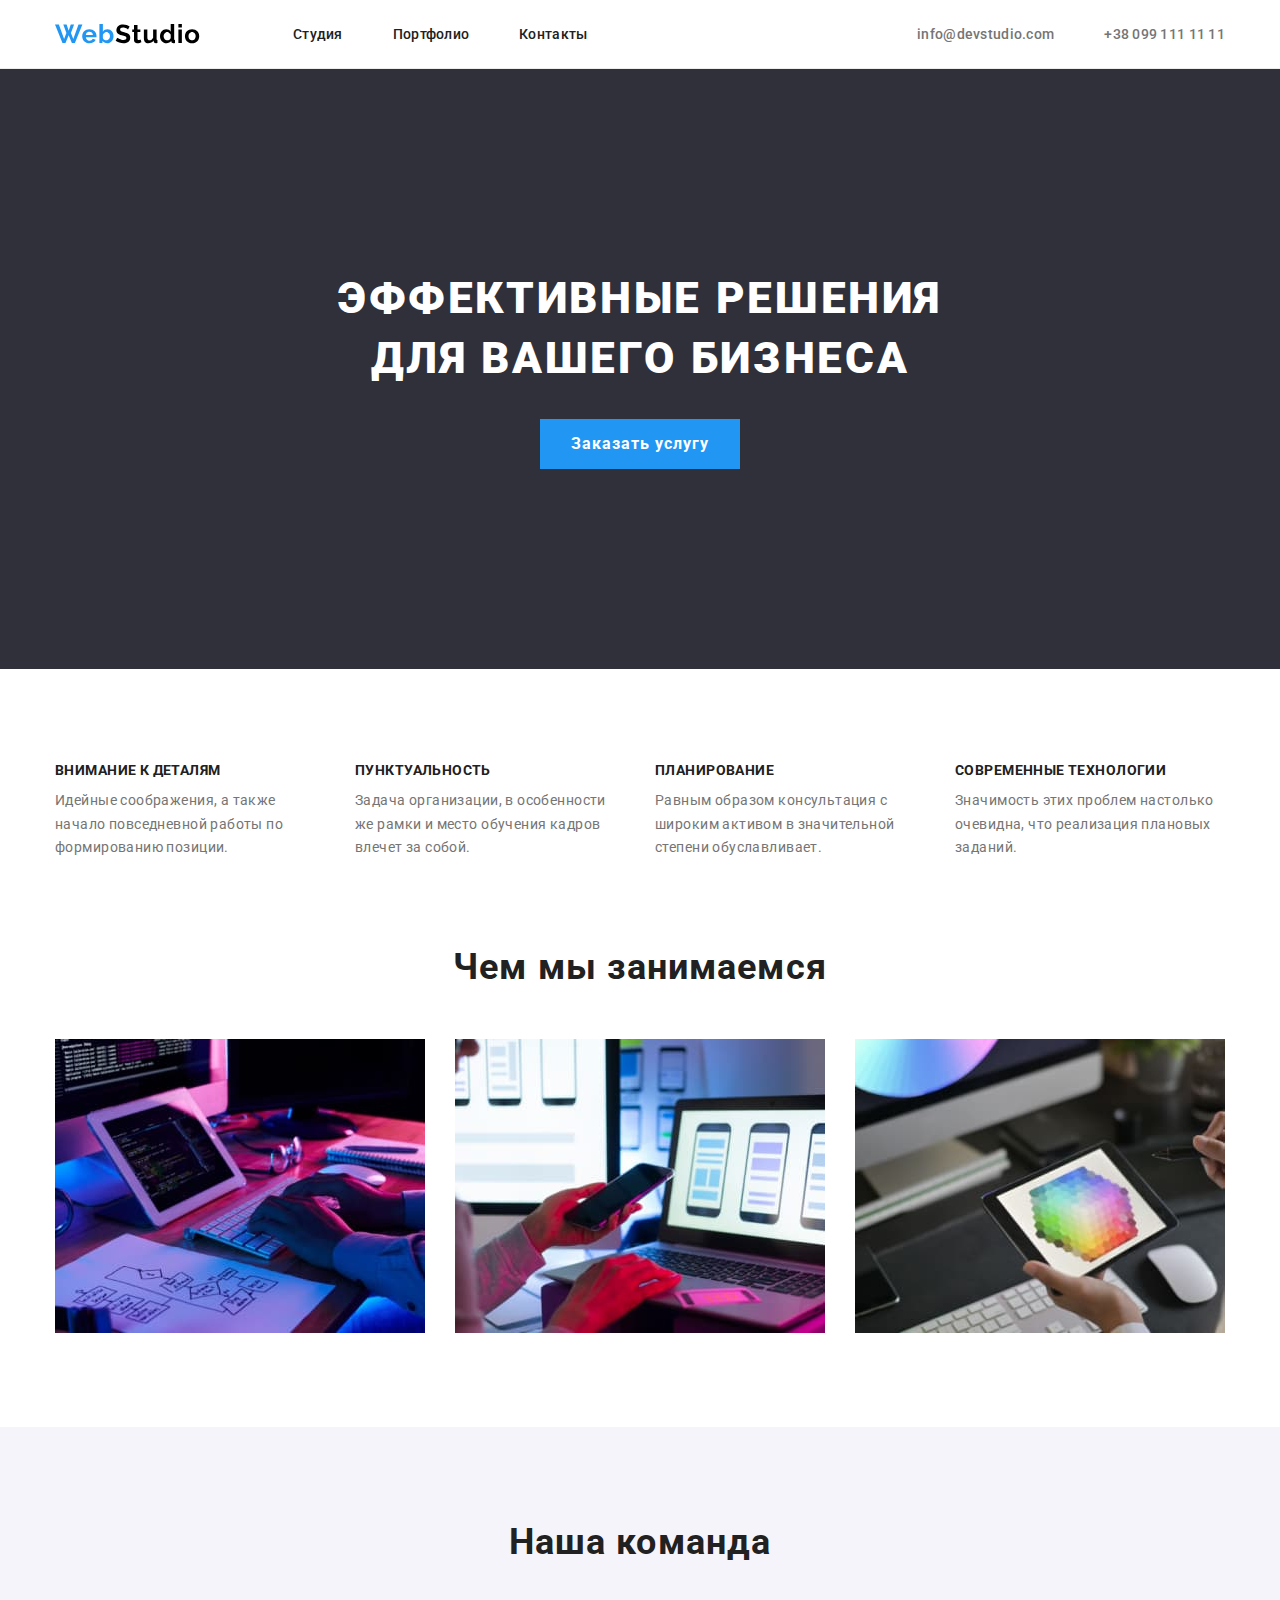
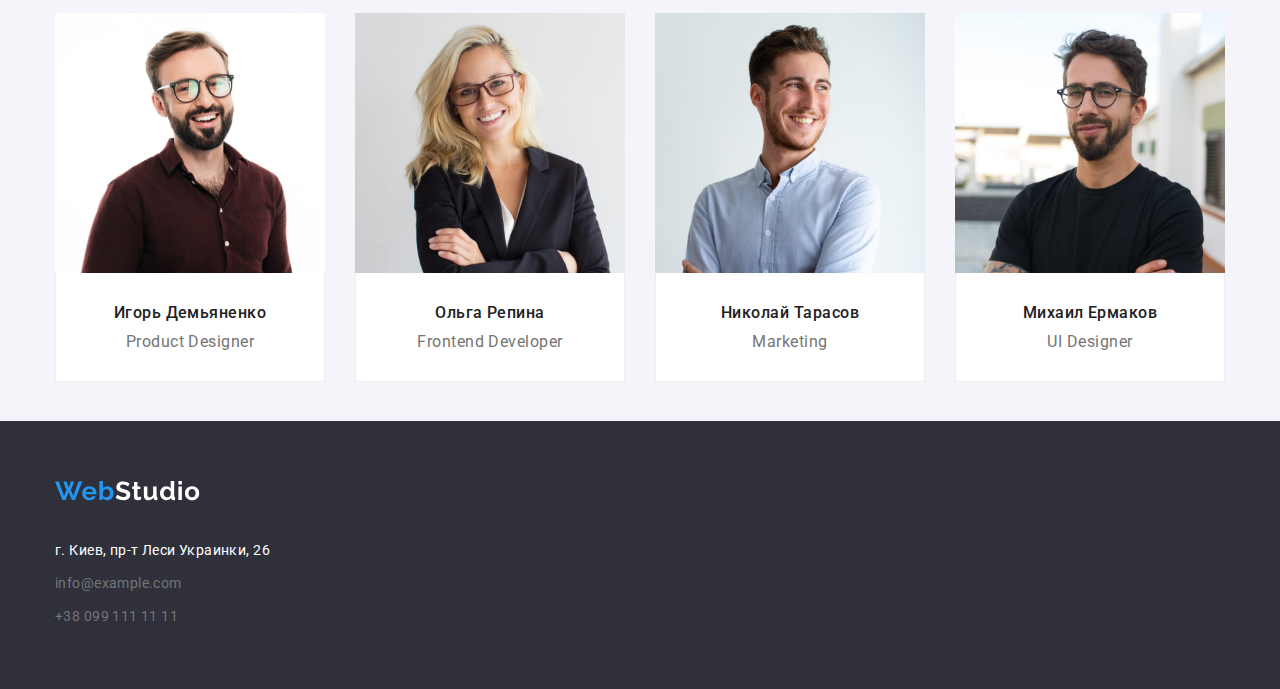
==== commit c3c96409: "Д/з 3 правки на 30.12" ====
--- a/index.html
+++ b/index.html
@@ -30,7 +30,7 @@
         </div>
     </header>
     <main>
-        <section class="banners">
+        <section class="section banners">
             <div class="container">
                 <h1 class="banners-title">Эффективные решения для вашего бизнеса</h1>
                 <button class="banners-btn" type="button">Заказать услугу</button>
--- a/css/styles.css
+++ b/css/styles.css
@@ -5,6 +5,7 @@
     --btn-color: #FFFFFF;
     --logo-color: #000000;
     --filter-btn-color: #F5F4FA;
+    --border-color: #EEEEEE;
 }
 body {
     font-family: "Roboto", sans-serif ;
@@ -234,6 +235,10 @@
     padding-top: 30px;
     padding-bottom: 30px;
     text-align: center;
+    border-right: 1px solid #EEEEEE;
+    border-left: 1px solid #EEEEEE;
+    border-bottom: 1px solid #EEEEEE;
+    background-color: var(--btn-color);
 }
 
 .team-item-title {
@@ -290,7 +295,7 @@
 }
 
 .address-list {
-    margin-bottom: 60px;
+    margin-top: 20px;
 }
 
 .address-item:not(:last-child) {
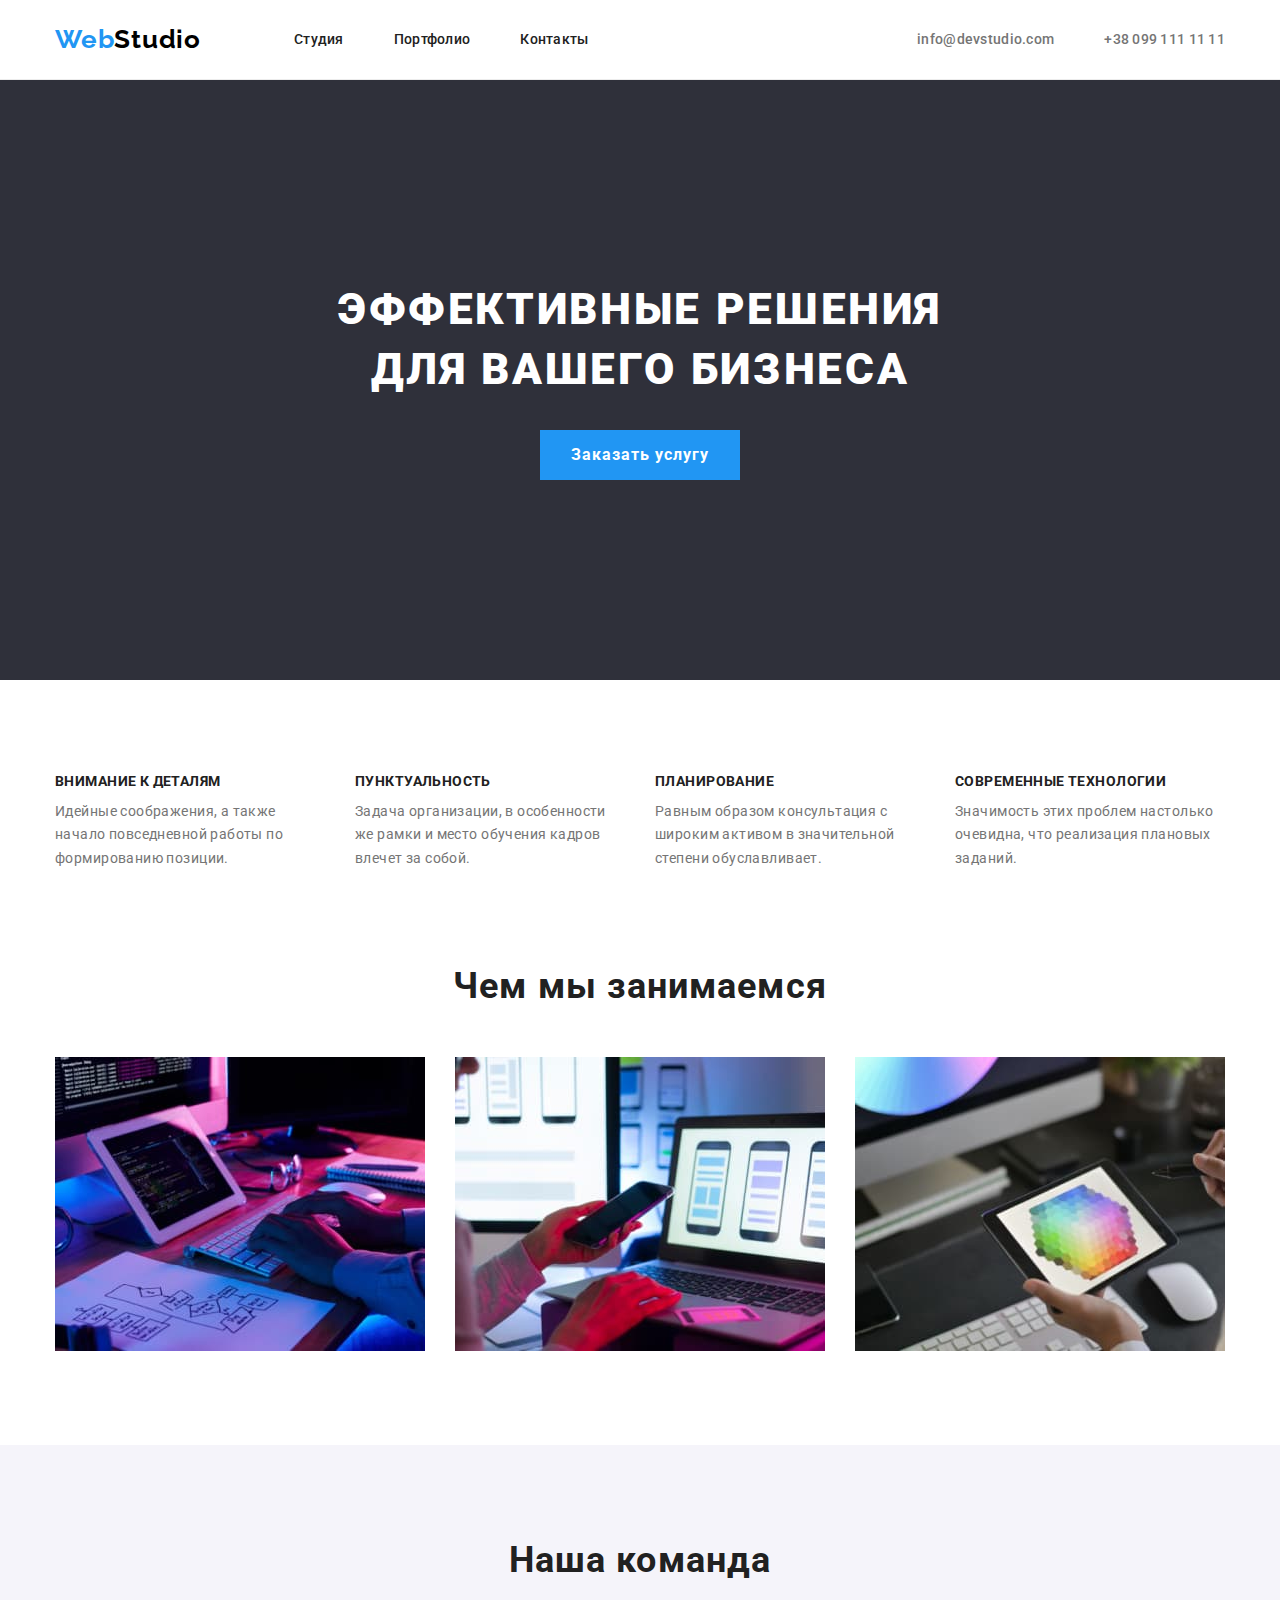
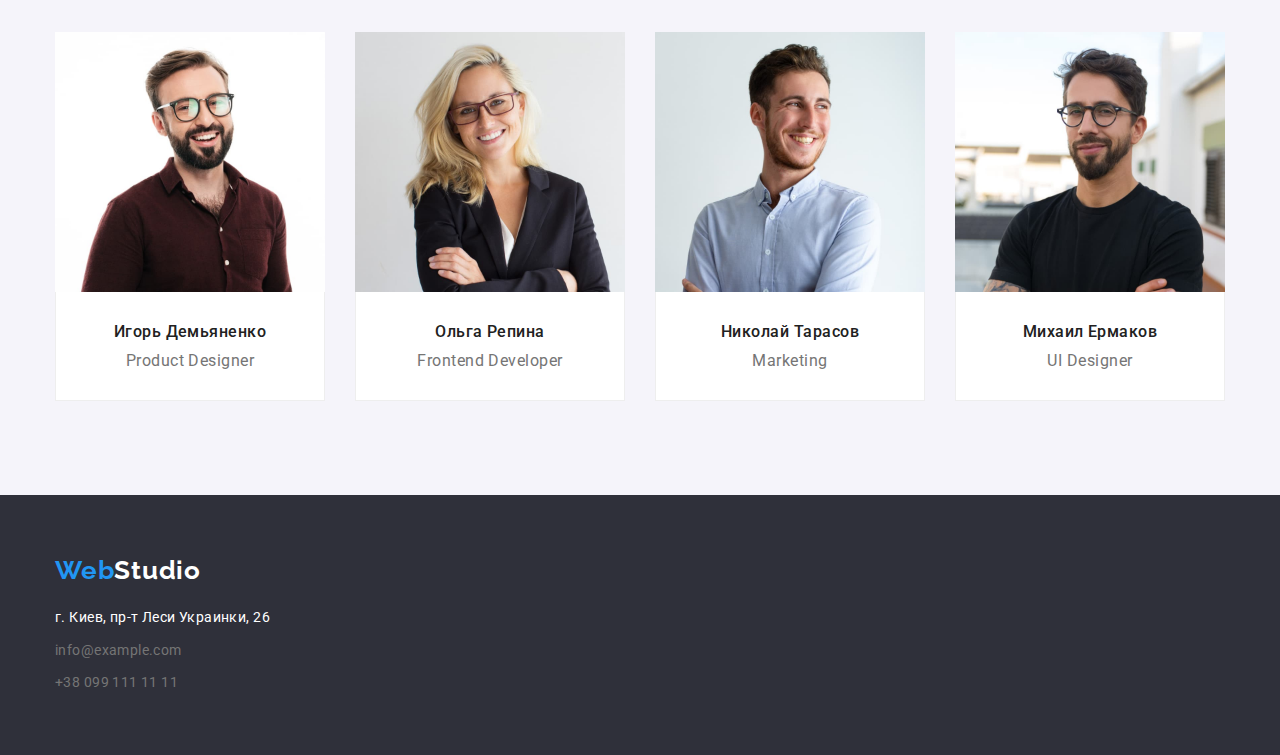
==== commit bf491dab: "Д/з 3 правки на 31.12" ====
--- a/index.html
+++ b/index.html
@@ -15,7 +15,7 @@
 <body>
     <header class="header">
         <div class="container header-container">
-            <a class="link logo" href="" > <img src="./images/WebStudio.svg" alt="WebStudio"> </a>
+            <a class="link logo" href="" >Web<span class="dark-logo">Studio</span> </a>
             <nav class="nav">
                 <ul class="list header-nav-list">
                     <li class="header-nav-item"> <a class="link header-nav-link" href="index.html" >Студия</a></li>
@@ -30,13 +30,13 @@
         </div>
     </header>
     <main>
-        <section class="section banners">
+        <section class="banners">
             <div class="container">
                 <h1 class="banners-title">Эффективные решения для вашего бизнеса</h1>
                 <button class="banners-btn" type="button">Заказать услугу</button>
             </div>
         </section>
-        <section class="section advantages">
+        <section class="section">
             <div class="container">
                 <h2 class="visually-hidden">Наши преимущества</h2>
                 <ul class="list advantages-list">
@@ -136,7 +136,7 @@
         </section>
         <footer class="footer">
             <div class="container">
-                <a class="link logo" href="" > <img src="./images/WebStudio-footer.svg" alt="WebStudio"> </a>
+                <a class="link logo" href="" >Web<span class="wite-logo">Studio</span> </a>
                 <address class="address">
                     <ul class="list address-list">
                         <li class="address-item"><a class="link address-link-map" href="https://goo.gl/maps/eM574hq1C3bHm7Vd8" target="_blank" rel="noopener noreferrer">г. Киев, пр-т Леси Украинки, 26</a></li>
--- a/css/styles.css
+++ b/css/styles.css
@@ -32,7 +32,10 @@
 }
 
 
-
+.section {
+    padding-top: 94px;
+    padding-bottom: 94px;
+}
 
 
 
@@ -53,6 +56,21 @@
 
 .logo {
     margin-right: 93px;
+    font-family: Raleway;
+    font-weight: 700;
+    font-size: 26px;
+    line-height: 1.19;
+    letter-spacing: 0.03em;
+    color: var(--accent-color);
+}
+
+.dark-logo {
+    font-family: Raleway;
+    font-weight: 700;
+    font-size: 26px;
+    line-height: 1.19;
+    letter-spacing: 0.03em;
+    color: var(--logo-color);
 }
 
 .header-nav-list {
@@ -144,11 +162,6 @@
 
 /*-----------------ADVANTAGES---------------*/
 
-.advantages {
-    padding-top: 94px;
-    padding-bottom: 86px;
-}
-
 .advantages-list {
     display: flex;
 }
@@ -182,7 +195,6 @@
 
 .practice {
     padding-top: 0;
-    padding-bottom: 94px;
 }
 
 
@@ -208,8 +220,6 @@
 /*-----------------TEAM---------------*/
 
 .team {
-    padding-top: 94px;
-    padding-bottom: 39px;
     background-color: #F5F4FA;
 }
 
@@ -266,8 +276,18 @@
     padding: 60px 0;
 }
 
+.wite-logo {
+    font-family: Raleway;
+    font-weight: 700;
+    font-size: 26px;
+    line-height: 1.19;
+    letter-spacing: 0.03em;
+    color: var(--btn-color);
+}
+
 .address {
     font-style: normal;
+    margin-top: 20px;
 }
 
 .address-link-map {
@@ -292,10 +312,6 @@
 .address-link:hover,
 .address-link:focus {
     color: var(--accent-color);
-}
-
-.address-list {
-    margin-top: 20px;
 }
 
 .address-item:not(:last-child) {
@@ -336,11 +352,6 @@
 }
 
 /*-------------------SERVICES-----------------*/
-
-.services {
-    padding: 94px 0;
-    border-bottom: 1px solid #000;
-}
 
 .services-list {
     display: flex;
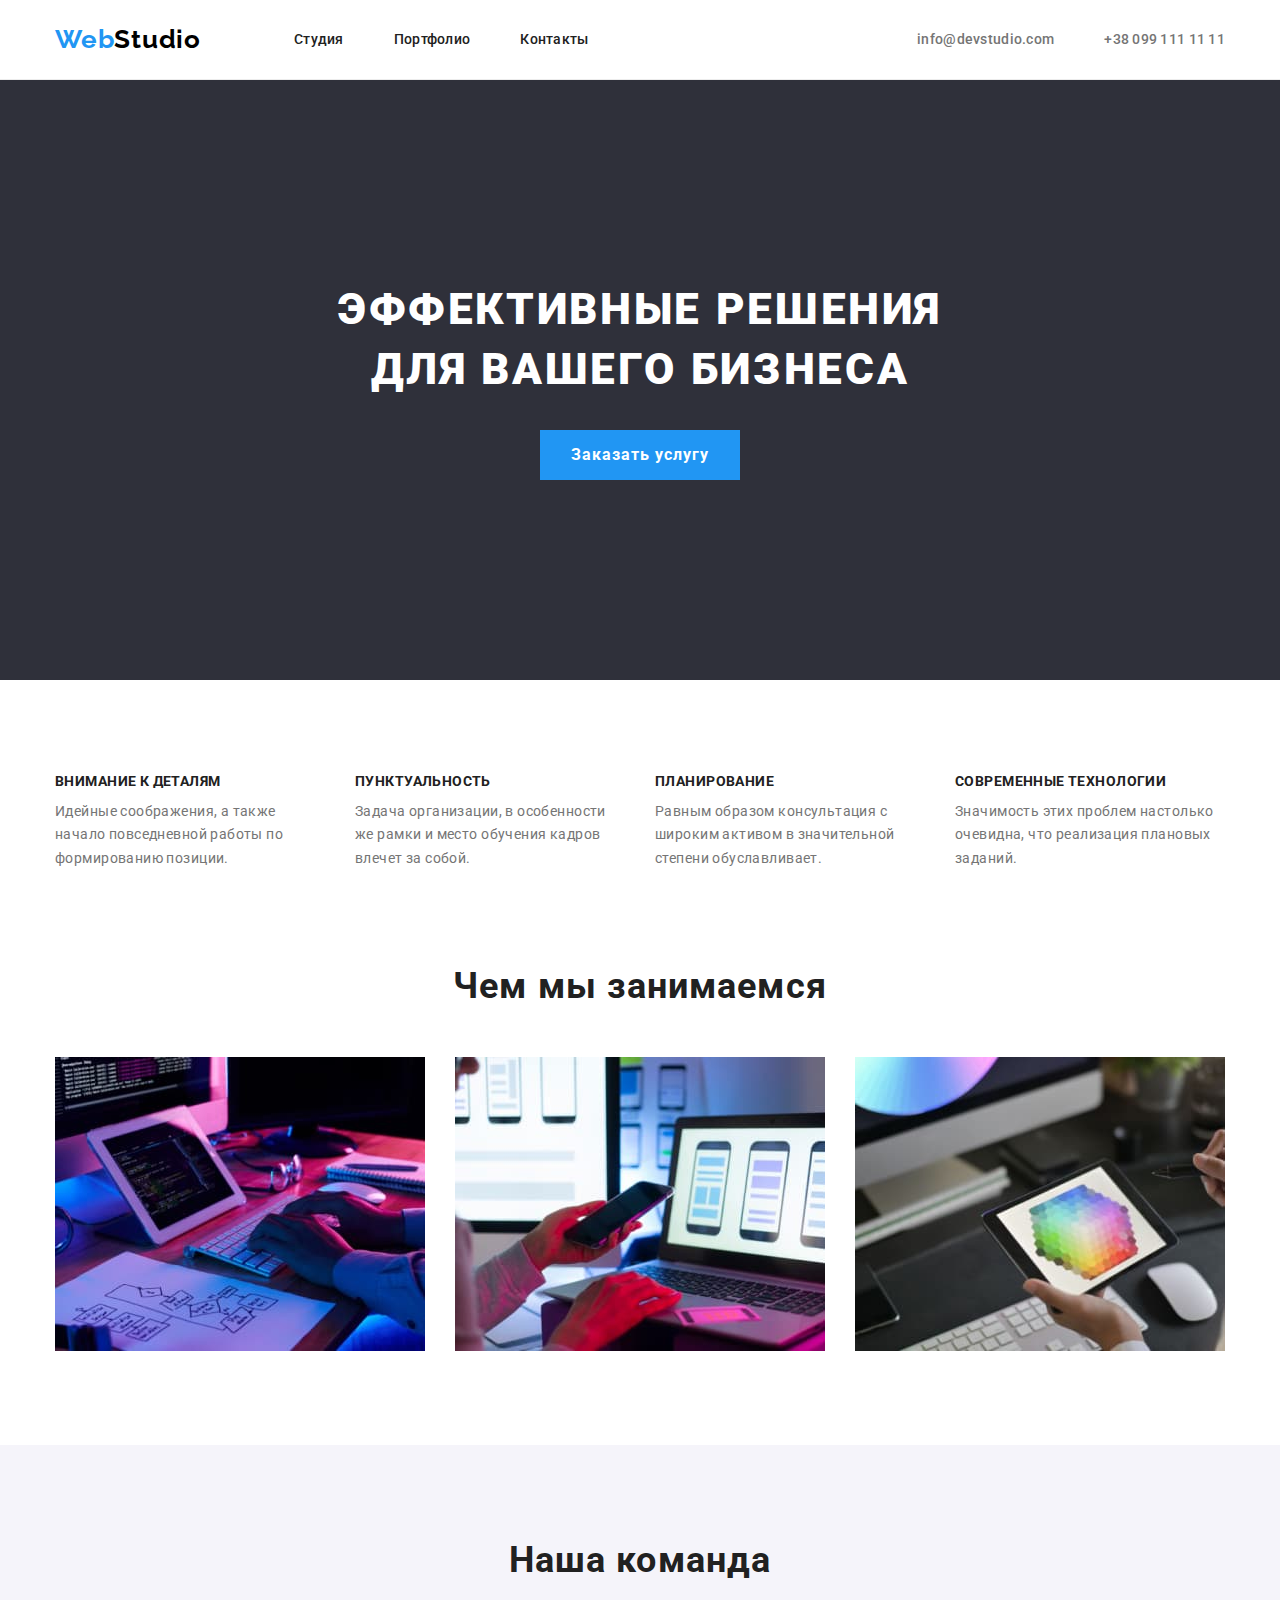
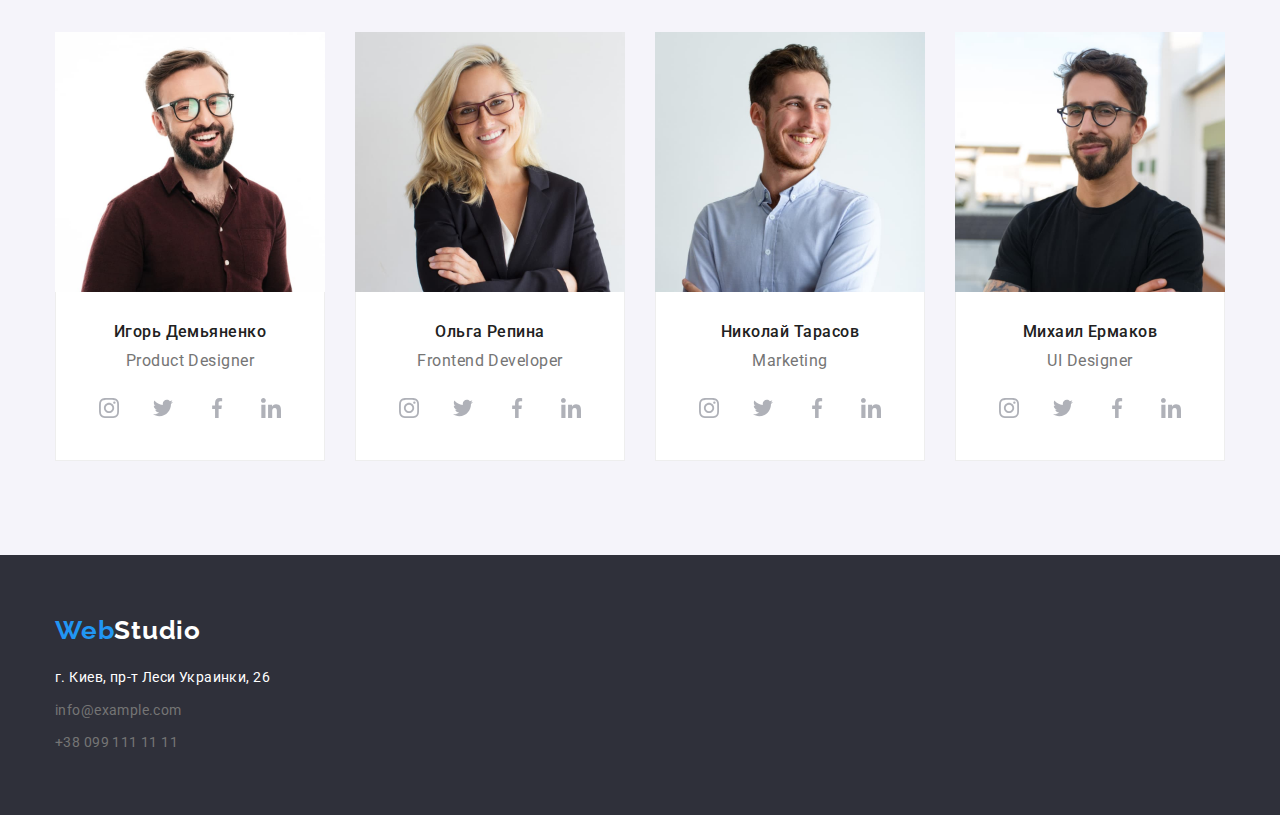
==== commit e6df66ec: "Д/з4 добавлены svg in team" ====
--- a/index.html
+++ b/index.html
@@ -96,6 +96,36 @@
                         <div class="team-name">
                             <h3 class="team-item-title">Игорь Демьяненко</h3>
                             <p class="team-text" lang="en">Product Designer</p>
+                            <ul class="team-social-list list">
+                                <li class="team-social-item">
+                                    <a href="" class="team-social-link">
+                                        <svg class="team-social-icon" width="20" heigh="20">
+                                            <use href="images/icons.svg#icon-instagram"></use>
+                                        </svg>
+                                    </a>
+                                </li>
+                                <li class="team-social-item">
+                                    <a href="" class="team-social-link">
+                                        <svg class="team-social-icon" width="20" heigh="20">
+                                            <use href="images/icons.svg#icon-twitter"></use>
+                                        </svg>
+                                    </a>
+                                </li>
+                                <li class="team-social-item">
+                                    <a href="" class="team-social-link">
+                                        <svg class="team-social-icon" width="20" heigh="20">
+                                            <use href="images/icons.svg#icon-facebook"></use>
+                                        </svg>
+                                    </a>
+                                </li>
+                                <li class="team-social-item">
+                                    <a href="" class="team-social-link">
+                                        <svg class="team-social-icon" width="20" heigh="20">
+                                            <use href="images/icons.svg#icon-linkedin"></use>
+                                        </svg>
+                                    </a>
+                                </li>
+                            </ul>
                         </div>
                     </li>
                     <li class="team-item">
@@ -107,6 +137,36 @@
                         <div class="team-name">
                             <h3 class="team-item-title">Ольга Репина</h3>
                             <p class="team-text" lang="en">Frontend Developer</p>
+                            <ul class="team-social-list list">
+                                <li class="team-social-item">
+                                    <a href="" class="team-social-link">
+                                        <svg class="team-social-icon" width="20" heigh="20">
+                                            <use href="images/icons.svg#icon-instagram"></use>
+                                        </svg>
+                                    </a>
+                                </li>
+                                <li class="team-social-item">
+                                    <a href="" class="team-social-link">
+                                        <svg class="team-social-icon" width="20" heigh="20">
+                                            <use href="images/icons.svg#icon-twitter"></use>
+                                        </svg>
+                                    </a>
+                                </li>
+                                <li class="team-social-item">
+                                    <a href="" class="team-social-link">
+                                        <svg class="team-social-icon" width="20" heigh="20">
+                                            <use href="images/icons.svg#icon-facebook"></use>
+                                        </svg>
+                                    </a>
+                                </li>
+                                <li class="team-social-item">
+                                    <a href="" class="team-social-link">
+                                        <svg class="team-social-icon" width="20" heigh="20">
+                                            <use href="images/icons.svg#icon-linkedin"></use>
+                                        </svg>
+                                    </a>
+                                </li>
+                            </ul>
                         </div>
                     </li>
                     <li class="team-item">
@@ -118,6 +178,36 @@
                         <div class="team-name">
                             <h3 class="team-item-title">Николай Тарасов</h3>
                             <p class="team-text" lang="en">Marketing</p>
+                            <ul class="team-social-list list">
+                                <li class="team-social-item">
+                                    <a href="" class="team-social-link">
+                                        <svg class="team-social-icon" width="20" heigh="20">
+                                            <use href="images/icons.svg#icon-instagram"></use>
+                                        </svg>
+                                    </a>
+                                </li>
+                                <li class="team-social-item">
+                                    <a href="" class="team-social-link">
+                                        <svg class="team-social-icon" width="20" heigh="20">
+                                            <use href="images/icons.svg#icon-twitter"></use>
+                                        </svg>
+                                    </a>
+                                </li>
+                                <li class="team-social-item">
+                                    <a href="" class="team-social-link">
+                                        <svg class="team-social-icon" width="20" heigh="20">
+                                            <use href="images/icons.svg#icon-facebook"></use>
+                                        </svg>
+                                    </a>
+                                </li>
+                                <li class="team-social-item">
+                                    <a href="" class="team-social-link">
+                                        <svg class="team-social-icon" width="20" heigh="20">
+                                            <use href="images/icons.svg#icon-linkedin"></use>
+                                        </svg>
+                                    </a>
+                                </li>
+                            </ul>
                         </div>
                     </li>
                     <li class="team-item">
@@ -129,6 +219,36 @@
                         <div class="team-name">
                             <h3 class="team-item-title">Михаил Ермаков</h3>
                             <p class="team-text" lang="en">UI Designer</p>
+                            <ul class="team-social-list list">
+                                <li class="team-social-item">
+                                    <a href="" class="team-social-link">
+                                        <svg class="team-social-icon" width="20" heigh="20">
+                                            <use href="images/icons.svg#icon-instagram"></use>
+                                        </svg>
+                                    </a>
+                                </li>
+                                <li class="team-social-item">
+                                    <a href="" class="team-social-link">
+                                        <svg class="team-social-icon" width="20" heigh="20">
+                                            <use href="images/icons.svg#icon-twitter"></use>
+                                        </svg>
+                                    </a>
+                                </li>
+                                <li class="team-social-item">
+                                    <a href="" class="team-social-link">
+                                        <svg class="team-social-icon" width="20" heigh="20">
+                                            <use href="images/icons.svg#icon-facebook"></use>
+                                        </svg>
+                                    </a>
+                                </li>
+                                <li class="team-social-item">
+                                    <a href="" class="team-social-link">
+                                        <svg class="team-social-icon" width="20" heigh="20">
+                                            <use href="images/icons.svg#icon-linkedin"></use>
+                                        </svg>
+                                    </a>
+                                </li>
+                            </ul>
                         </div>
                     </li>
                 </ul>
--- a/css/styles.css
+++ b/css/styles.css
@@ -267,6 +267,37 @@
     text-align: center;
     letter-spacing: 0.03em;
     color: var(--text-color);
+    margin-bottom: 16px;
+}
+
+.team-social-list {
+    display: flex;
+    justify-content: center;
+}
+
+.team-social-item + .team-social-item {
+    margin-left: 10px;
+}
+
+.team-social-link {
+    width: 44px;
+    height: 44px;
+    background-color: var(--btn-color);
+    display: flex;
+    justify-content: center;
+    align-items: center;
+    border-radius: 50%;
+    color: #afb1b8;
+}
+
+.team-social-icon {
+    fill: currentColor;
+}
+
+.team-social-link:focus,
+.team-social-link:hover {
+    background-color: var(--accent-color);
+    color: var(--btn-color);
 }
 
 /*-----------------FOOTER---------------*/
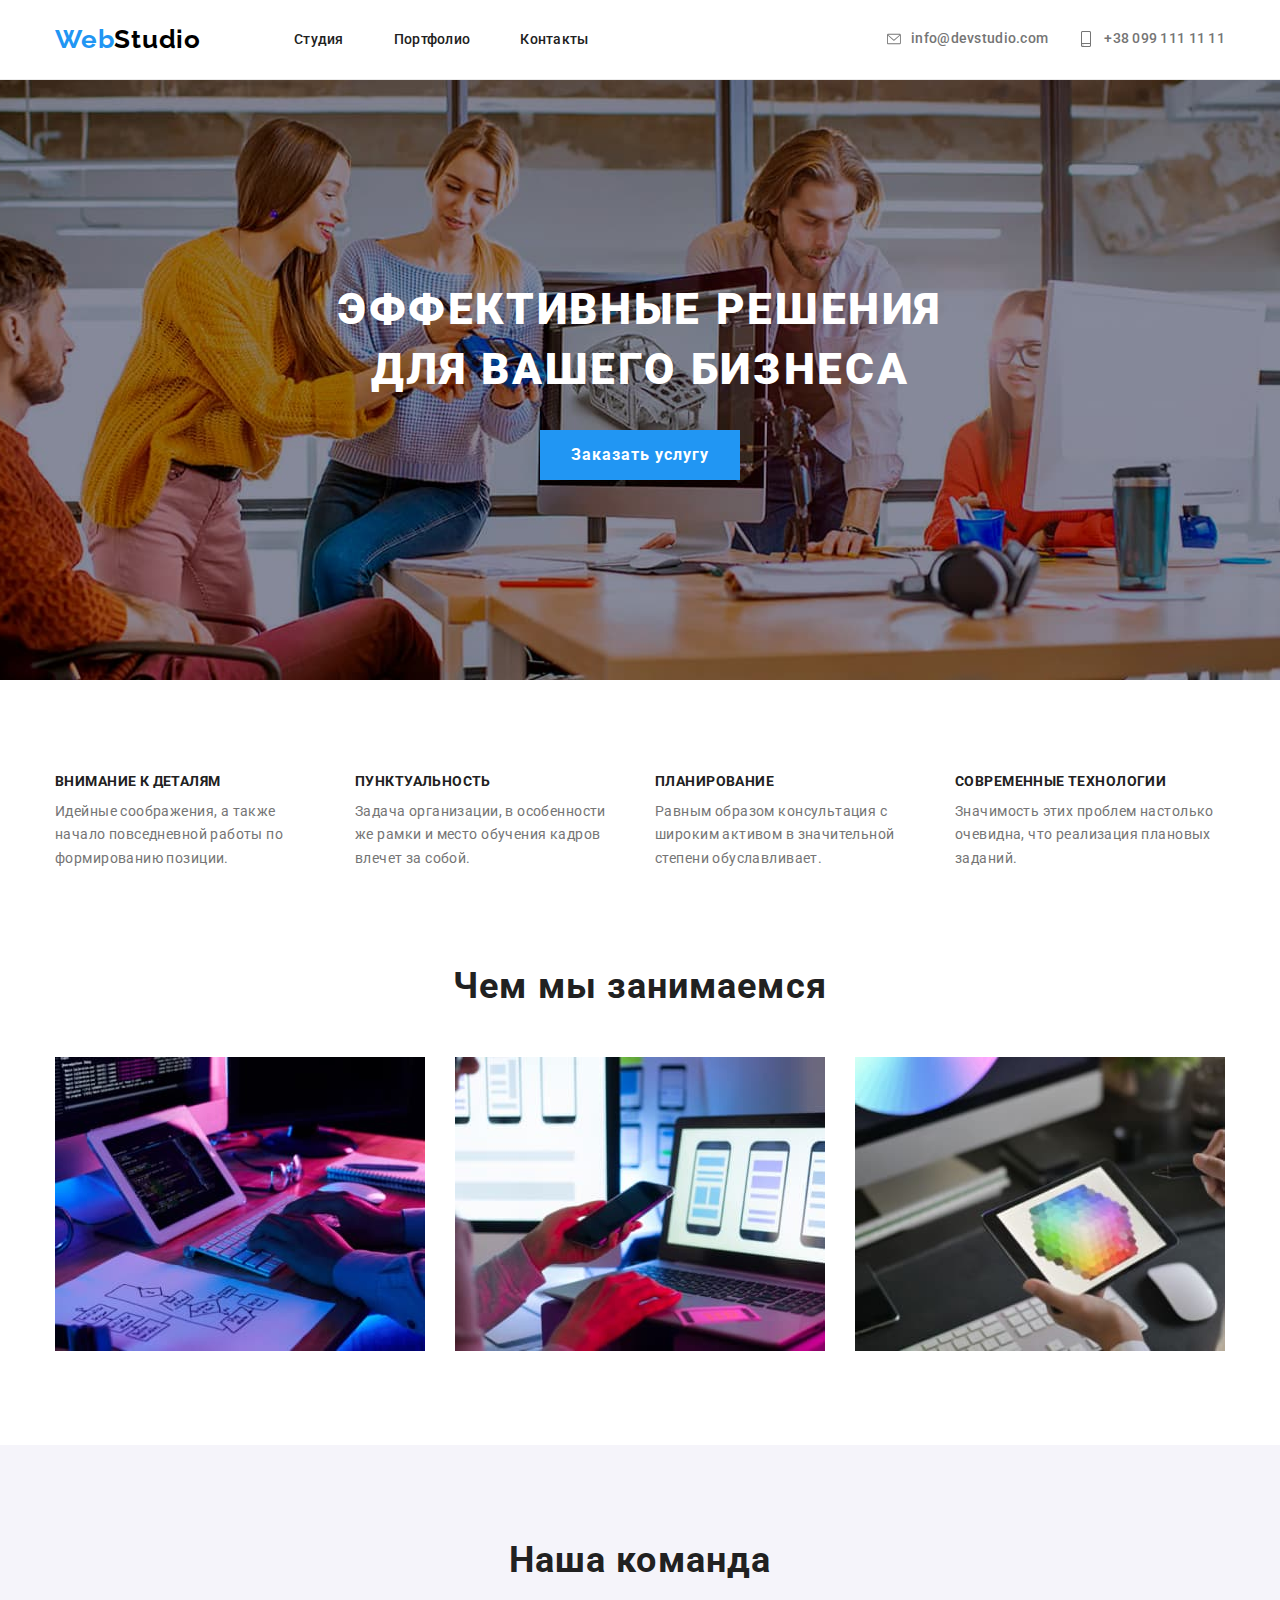
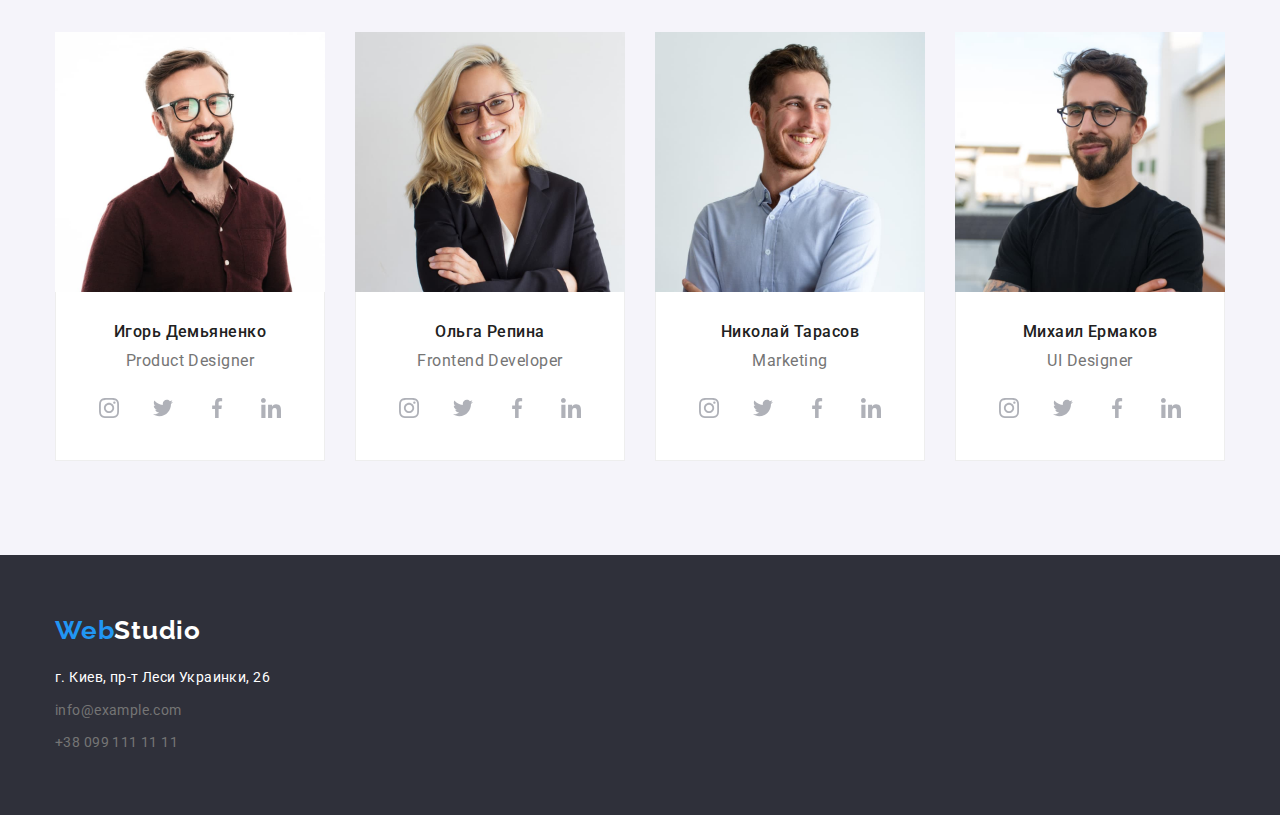
==== commit 8b339089: "Д/з4 работа с header" ====
--- a/index.html
+++ b/index.html
@@ -24,8 +24,16 @@
                 </ul>
             </nav>
             <ul class="list contacts-list">
-                <li class="contacts-list-mail" > <a class="link contacts-link" href="mailto:info@devstudio.com">info@devstudio.com</a></li>
-                <li class="contacts-list-tel" > <a class="link contacts-link" href="tel:+380961111111">+38 099 111 11 11</a></li>
+                <li class="contacts-item-mail" > 
+                    <a class="link contacts-link" href="mailto:info@devstudio.com">
+                    <svg class="link-icon" wight="16" height="12">
+                        <use href="images/icons.svg#icon-envelope"></use>
+                    </svg>info@devstudio.com</a></li>
+                <li class="contacts-item-tel" > 
+                    <a class="link contacts-link" href="tel:+380961111111">
+                        <svg class="link-icon" wight="10" height="16">
+                        <use href="images/icons.svg#icon-smartphone"></use>
+                    </svg>+38 099 111 11 11</a></li>
             </ul>
         </div>
     </header>
--- a/css/styles.css
+++ b/css/styles.css
@@ -75,7 +75,6 @@
 
 .header-nav-list {
     display: flex;
-    
 }
 
 .header-nav-item:not(:last-child) {
@@ -100,7 +99,12 @@
     font-size: 14px;
     line-height: 1.14;
     letter-spacing: 0.02em;
+    display: flex;
+    justify-content: center;
+    align-items: center;
     color: var(--text-color);
+    max-width: 161px;
+    max-height: 16px;
 }
 
 .contacts-list {
@@ -108,8 +112,15 @@
     margin-left: auto;
 }
 
-.contacts-list-mail {
-    margin-right: 50px;
+.contacts-item-mail {
+    margin-right: 30px;
+}
+
+.link-icon {
+    fill: currentColor;
+    margin-right: 10px;
+    width: 16px;
+    height: 16px;
 }
 
 .contacts-link:hover,
@@ -118,10 +129,15 @@
 }
 
 
+
+
 /*-----------------BANNERS---------------*/
 
 .banners {
-    background-color: #2F303A;
+    background: url(/images/baner.jpg),
+    rgba(47, 48, 58, 0.4);
+    background-repeat: no-repeat;
+    background-position: center;
     padding: 200px 0;
 }
 
